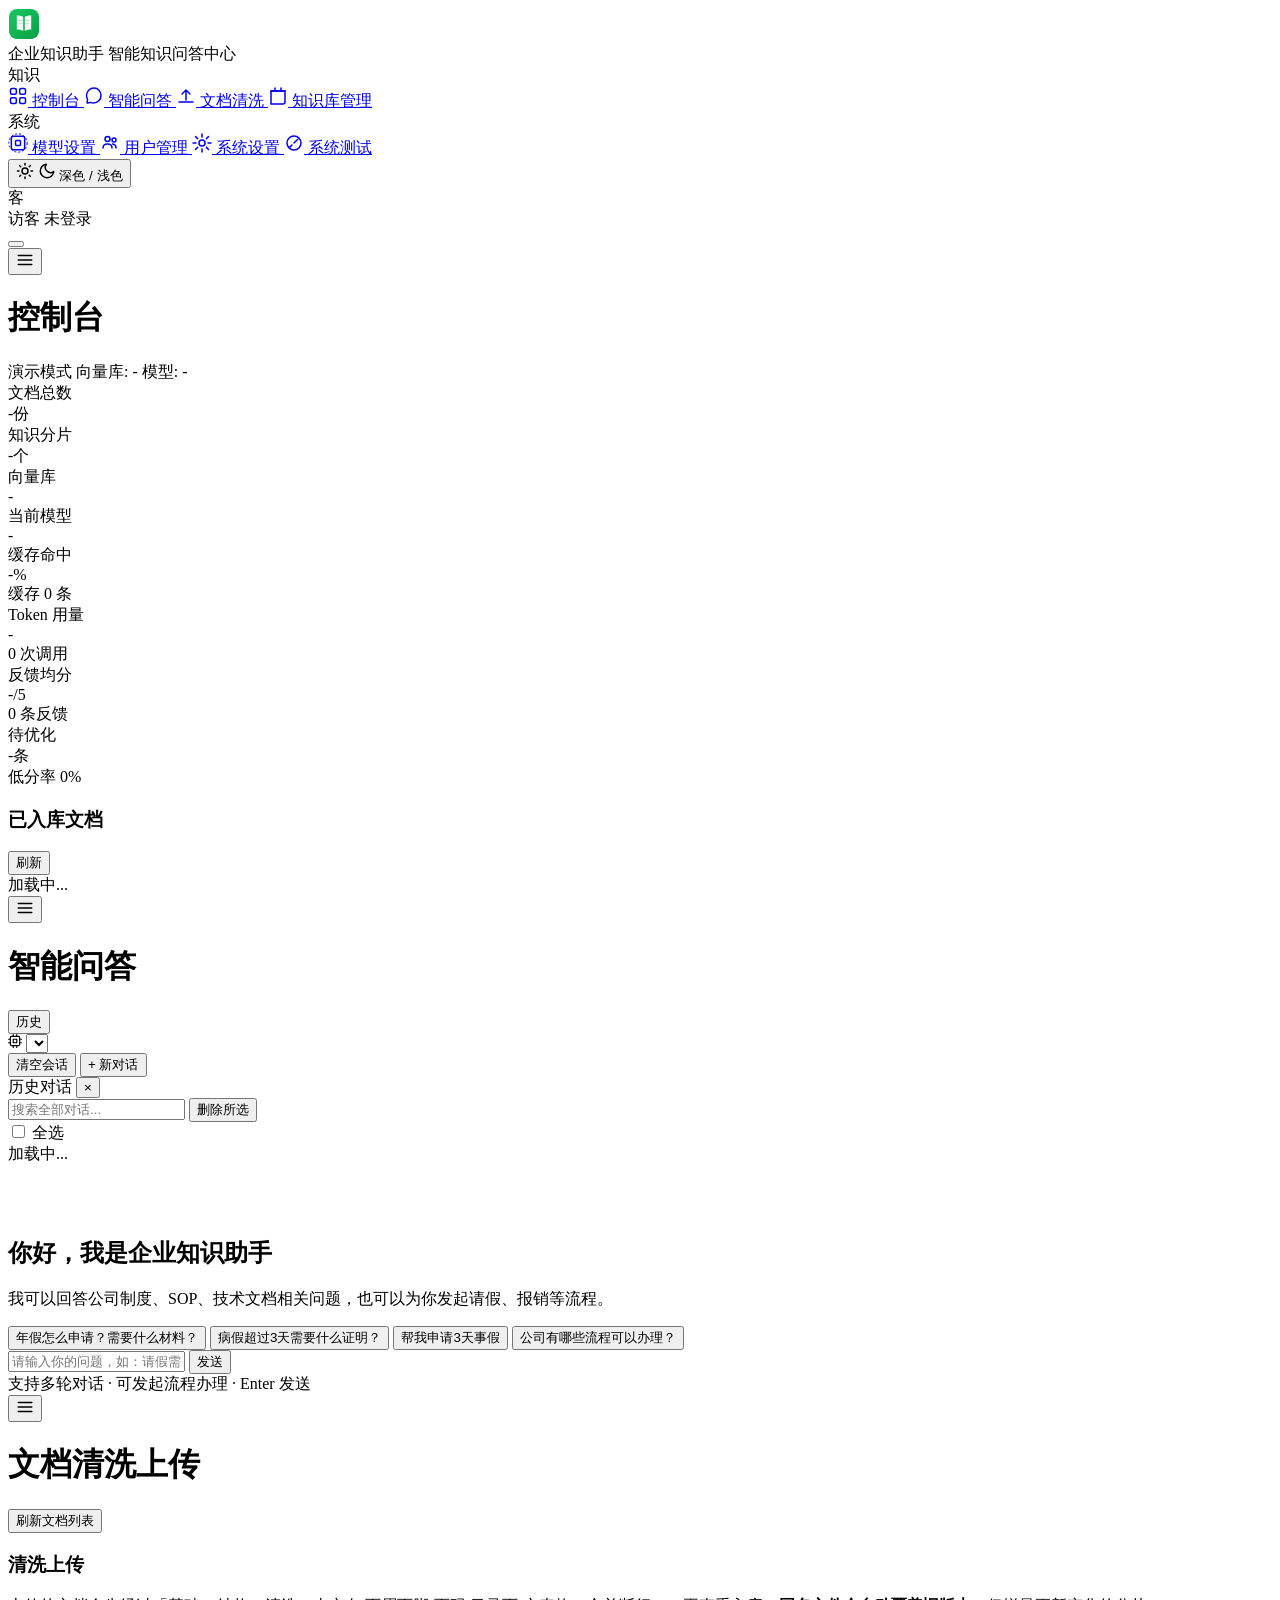
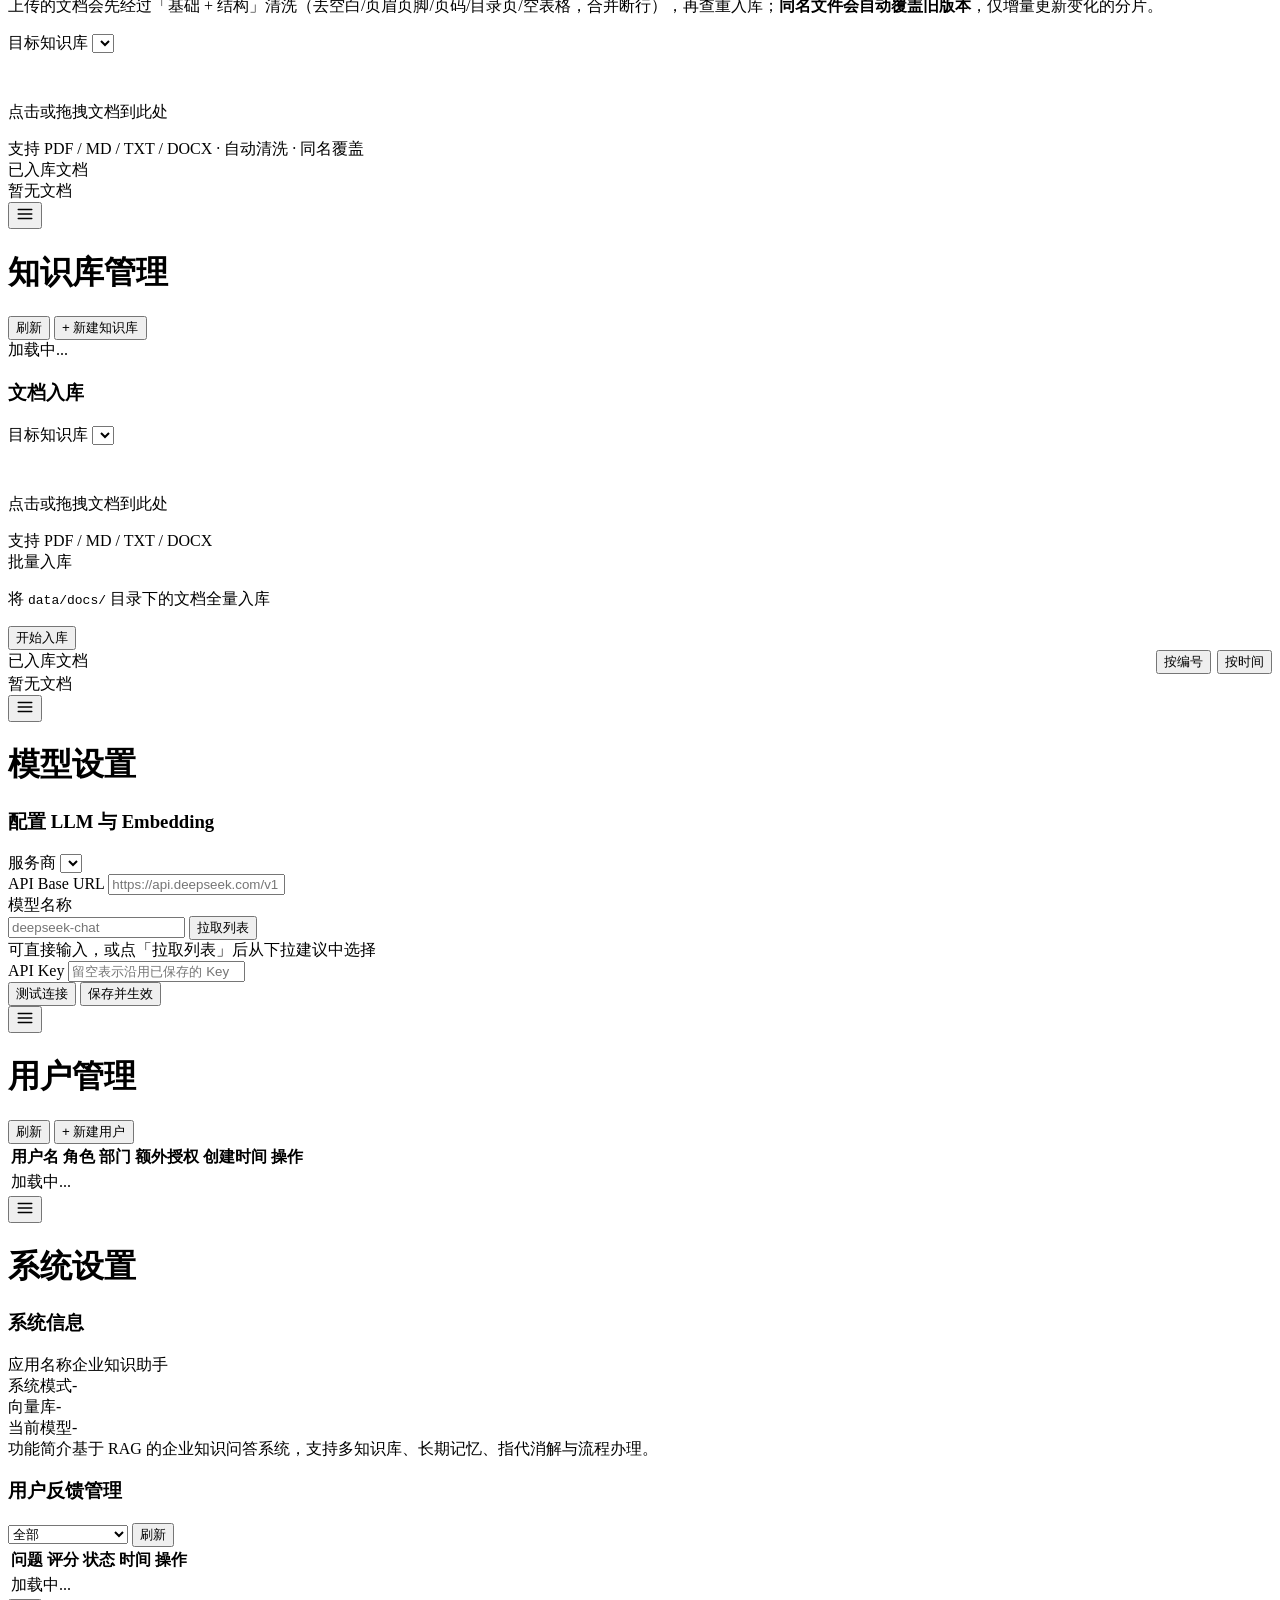
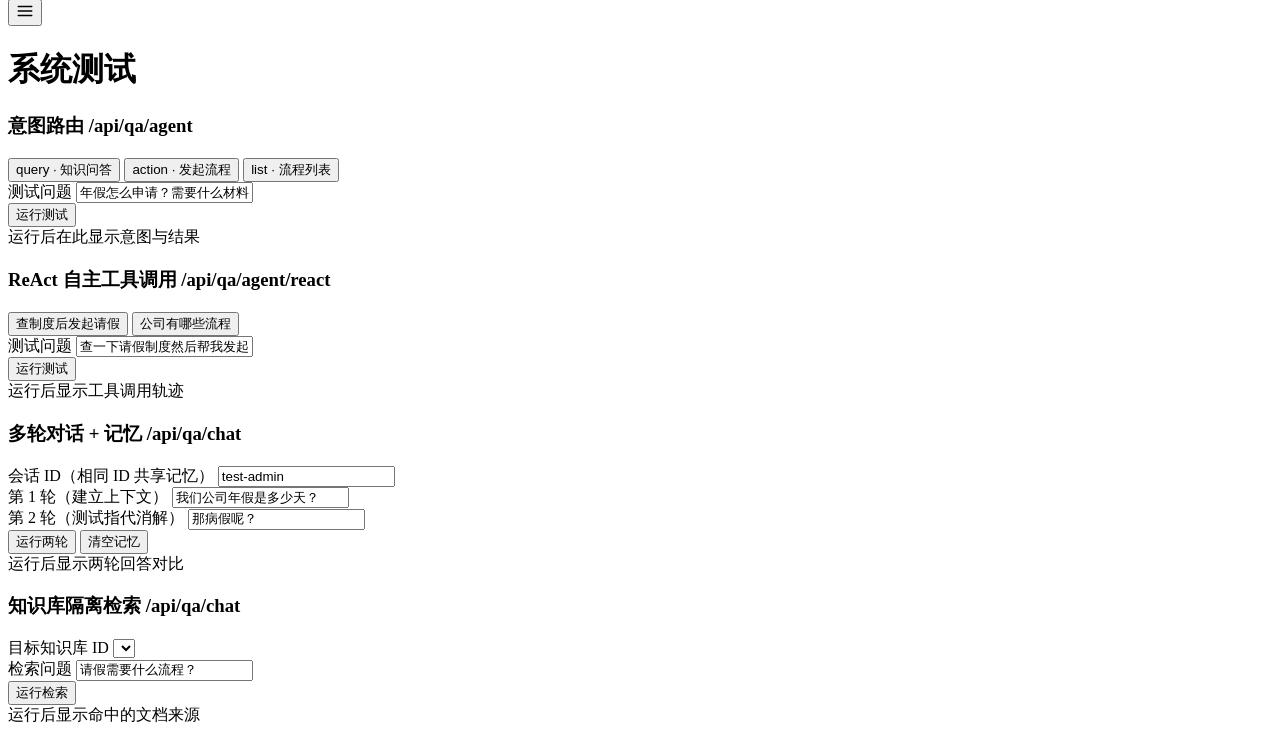
==== serve/static/index.html @ 42926cf6 "init: 企业知识助手 2.0——多知识库 RAG 平台（可插拔重排序/Agent 工具闭环/长期记忆/Eval 体系），含 README 与界面截图" ====
<!DOCTYPE html>
<html lang="zh-CN" data-page-node-id="l21BBTEFoyjEZaiQ5yvyEo">
<head data-page-node-id="oszGUqt1xETzmJwyuJLQYQ">
  <meta charset="UTF-8" data-page-node-id="m8TxLt2L0exuP9cEun658B">
  <meta name="viewport" content="width=device-width, initial-scale=1.0" data-page-node-id="O7aNlIXuCERaOgsGnJJBUA">
  <title>企业知识助手 - 智能知识问答与流程中心</title>
  <link rel="preconnect" href="https://fonts.googleapis.com" data-page-node-id="E5dOoGeG2mJUwjeH0Dyj3A">
  <link rel="preconnect" href="https://fonts.gstatic.com" crossorigin data-page-node-id="Y42ruyA3L5tWP2dbhHZxSd">
  <link href="https://fonts.googleapis.com/css2?family=Geist:wght@400;500;600;700&family=Geist+Mono:wght@400;500&display=swap" rel="stylesheet" data-page-node-id="0EeuAH3aZfxwZmC2Hq4Hvv">
  <link rel="stylesheet" href="/static/style.css?v=5.2" data-page-node-id="IRcZHhCZtLCaJSCEBa4pNX">
</head>
<body data-page-node-id="zvrdYz2NWEUXIAN7P7Cs7a">

  <!-- ==================== 侧边栏 ==================== -->
  <aside class="sidebar" id="sidebar" data-page-node-id="ND0yKv1phTYBS1yPJAncDK">
    <!-- Logo -->
    <div class="brand" data-page-node-id="SkokYbebeaqHn62CysBepN">
      <svg width="32" height="32" viewBox="0 0 32 32" fill="none" class="logo-mark" xmlns="http://www.w3.org/2000/svg" data-page-node-id="t5ENTioPQfFgvbSOi6FnBF">
        <defs data-page-node-id="dJZTFnb07vwgkSCz7dgeUl">
          <linearGradient id="logoGrad" x1="0" y1="0" x2="32" y2="32" gradientUnits="userSpaceOnUse" data-page-node-id="nOOtfP7KcGfO6hhyPKMqme">
            <stop stop-color="#18C964" data-page-node-id="Ngdq8VY0rYcDTJBhpFBRuE"/>
            <stop offset="1" stop-color="#0A9E45" data-page-node-id="ORRH03EOzdiMWW4vTFQazU"/>
          </linearGradient>
        </defs>
        <rect x="1" y="1" width="30" height="30" rx="8" fill="url(#logoGrad)" data-page-node-id="FU16N8a8DsQQZRVGDEA5BP"/>
        <!-- 打开的书 -->
        <path d="M16 9.2c-1.7-1.3-4.1-1.8-7.2-1.8v14.2c3.1 0 5.5.5 7.2 1.8 1.7-1.3 4.1-1.8 7.2-1.8V7.4c-3.1 0-5.5.5-7.2 1.8z" fill="#fff" fill-opacity="0.95" data-page-node-id="KKZmzFGL2yl8vqilLYKSpt"/>
        <path d="M16 9.2v14.2" stroke="#0A9E45" stroke-width="1.4" stroke-linecap="round" data-page-node-id="recAnxt9BOi3HqNhXx9BBf"/>
        <!-- 书页横线 -->
        <path d="M11.2 12.4h3.2M11.2 15.2h3.2" stroke="#B7E4C7" stroke-width="1.1" stroke-linecap="round" data-page-node-id="YKiTcvsbIZATegVp7IsnwC"/>
        <path d="M20.8 12.4h-3.2M20.8 15.2h-3.2" stroke="#B7E4C7" stroke-width="1.1" stroke-linecap="round" data-page-node-id="1FoXNzrMdP1cvOqsGLnsK4"/>
      </svg>
      <div class="brand-text" data-page-node-id="r85BqBVsDv9fENQ5EOo6f9">
        <span class="brand-name" data-page-node-id="DSLoCbAhhAhCAusSoBJ1OH">企业知识助手</span>
        <span class="brand-sub" data-page-node-id="sDvXTDBA8Z0ihvxQbvFfaO">智能知识问答中心</span>
      </div>
    </div>

    <!-- 导航：知识 -->
    <div class="nav-label" data-page-node-id="mRMlcZXbXCkGpn0lTQwzwM">知识</div>
    <nav class="nav-list" data-page-node-id="FMbjx7YCCyE0hzYDBkYBy5">
      <a class="nav-item active" href="#" data-view="dashboard" data-page-node-id="l2CtbSfNZytmwXHrEAHoYC">
        <svg width="20" height="20" viewBox="0 0 20 20" fill="none" data-page-node-id="Hs0t4DYuJZsgW5cghscydj">
          <rect x="2.5" y="2.5" width="5.83" height="5.83" rx="1.5" stroke="currentColor" stroke-width="1.5" data-page-node-id="qwKJDDjzrz9GoARC9aIepz"/>
          <rect x="11.67" y="2.5" width="5.83" height="5.83" rx="1.5" stroke="currentColor" stroke-width="1.5" data-page-node-id="enahTtiTplcoeD5qcTx6Lk"/>
          <rect x="2.5" y="11.67" width="5.83" height="5.83" rx="1.5" stroke="currentColor" stroke-width="1.5" data-page-node-id="MJpPQHOXWQ8cX3Rn1t9VCE"/>
          <rect x="11.67" y="11.67" width="5.83" height="5.83" rx="1.5" stroke="currentColor" stroke-width="1.5" data-page-node-id="G3rLuUOU3u4GiAQl8DIBhH"/>
        </svg>
        <span data-page-node-id="bwsJKeTRxqpAcseK7SeTMN">控制台</span>
      </a>
      <a class="nav-item" href="#" data-view="chat" data-page-node-id="HxjV1MA5eC14RjPmR56NZx">
        <svg width="20" height="20" viewBox="0 0 20 20" fill="none" data-page-node-id="QduUkE30Ak33M6JFdx7iK5">
          <path d="M17 9.5c0 4.14-3.36 7.5-7.5 7.5-1.05 0-2.05-.21-2.95-.6L3 17l.6-3.55C3.21 12.55 2.5 11.55 2.5 9.5 2.5 5.36 5.86 2 10 2s7 3.36 7 7.5z" stroke="currentColor" stroke-width="1.5" stroke-linejoin="round" data-page-node-id="dGvFLAOvvNDHtMoFebYoPg"/>
        </svg>
        <span data-page-node-id="ZTJswhHGf94QMdyEsEHPcn">智能问答</span>
      </a>
      <a class="nav-item" href="#" data-view="memory" data-min-role="user" data-page-node-id="uTl5OEM74gv0uYHCvUmqUi">
        <svg width="20" height="20" viewBox="0 0 20 20" fill="none" data-page-node-id="SWUjrk38vvxs3ekNPB2CFs">
          <path d="M10 14V4M6 8l4-4 4 4" stroke="currentColor" stroke-width="1.5" stroke-linecap="round" stroke-linejoin="round" data-page-node-id="YwuDSPI4F0etEPAaOVhHFJ"/>
          <path d="M3 16h14" stroke="currentColor" stroke-width="1.5" stroke-linecap="round" data-page-node-id="i5vvBMP7xkth3A6FxnqBGn"/>
        </svg>
        <span data-page-node-id="qrhfn6NOfAm593eXan06jo">文档清洗</span>
      </a>
      <a class="nav-item" href="#" data-view="kb" data-min-role="user" data-page-node-id="HF5jyZX7jaYoNYBvUij2tB">
        <svg width="20" height="20" viewBox="0 0 20 20" fill="none" data-page-node-id="y6bLxhF56BwrsuxiHUeeNi">
          <path d="M3 5h14v11a2 2 0 01-2 2H3V5z" stroke="currentColor" stroke-width="1.5" data-page-node-id="OCVHCmJjknWBQcScwLIIAA"/>
          <path d="M3 5h14M7 2v3M13 2v3" stroke="currentColor" stroke-width="1.5" stroke-linecap="round" data-page-node-id="zqvtyfnXSpIMAjJLyTWIcF"/>
        </svg>
        <span data-page-node-id="xaNFXrk5AxU0AFezHPI21U">知识库管理</span>
      </a>
    </nav>

    <!-- 导航：系统 -->
    <div class="nav-label" data-page-node-id="vCXa3lXy7ACZoc5Odwyp55">系统</div>
    <nav class="nav-list" data-page-node-id="yD8IjVsu9nCGviYGp9S1Px">
      <a class="nav-item" href="#" data-view="model" data-min-role="admin" data-page-node-id="LU9dS0QRENBLbWOUCX2hLC">
        <svg width="20" height="20" viewBox="0 0 20 20" fill="none" data-page-node-id="DMeMXUsS4B4vaa45G6JHxZ">
          <rect x="3.33" y="3.33" width="13.33" height="13.33" rx="2" stroke="currentColor" stroke-width="1.5" data-page-node-id="uXbTIAHM2IIj39AIceGeDy"/>
          <rect x="7.5" y="7.5" width="5" height="5" rx="1" stroke="currentColor" stroke-width="1.5" data-page-node-id="GzAjjh8HSivzBogKmwBWBG"/>
          <circle cx="10" cy="10" r="9.17" stroke="currentColor" stroke-width="1" stroke-dasharray="2 2" data-page-node-id="zw86xDikba4DdNFtNDqQO8"/>
        </svg>
        <span data-page-node-id="8vqbGFz01COyo2bTehLscQ">模型设置</span>
      </a>
      <a class="nav-item" href="#" data-view="users" data-min-role="admin" data-page-node-id="Is8CF062a2q87RfhopvOr5">
        <svg width="20" height="20" viewBox="0 0 20 20" fill="none" data-page-node-id="NKg19An308kCHX7AZGCGXp">
          <circle cx="7.5" cy="6" r="2.5" stroke="currentColor" stroke-width="1.5" data-page-node-id="JZyamDRQVx5Wguypy7H0ho"/>
          <path d="M3 15c0-2.5 2-4 4.5-4s4.5 1.5 4.5 4" stroke="currentColor" stroke-width="1.5" stroke-linecap="round" data-page-node-id="qIBbWWtBwIEpElY0WGdsYk"/>
          <circle cx="14" cy="7" r="2" stroke="currentColor" stroke-width="1.5" data-page-node-id="60GSHH67BS9Oceue7SWAw3"/>
          <path d="M12.5 11c2.2.2 3.5 1.7 3.5 4" stroke="currentColor" stroke-width="1.5" stroke-linecap="round" data-page-node-id="SHtCrAMXWlrXE73euHUJcY"/>
        </svg>
        <span data-page-node-id="gOG49wIHDLvDDa6eGt9Qbr">用户管理</span>
      </a>
      <a class="nav-item" href="#" data-view="about" data-page-node-id="swHKREavZquhRdEUtAA72r">
        <svg width="20" height="20" viewBox="0 0 20 20" fill="none" data-page-node-id="Z1JoG1B5dac6AtRqfLEhCJ">
          <circle cx="10" cy="10" r="3" stroke="currentColor" stroke-width="1.5" data-page-node-id="fYtYXQdpMVzE1BAyciFwtj"/>
          <path d="M10 1v3M10 16v3M1 10h3M16 10h3M3.5 3.5l2.1 2.1M14.4 14.4l2.1 2.1M3.5 16.5l2.1-2.1M14.4 5.6l2.1-2.1" stroke="currentColor" stroke-width="1.5" stroke-linecap="round" data-page-node-id="ffwtiFZdhOyi8rb6qCWyiu"/>
        </svg>
        <span data-page-node-id="q9HxK1H1ScY3dIRlCuK8z8">系统设置</span>
      </a>
      <a class="nav-item" href="#" data-view="test" data-min-role="admin" data-page-node-id="6HUNHw0EhbJexW5sExQHx6">
        <svg width="20" height="20" viewBox="0 0 20 20" fill="none" data-page-node-id="12YapBqEmuXpgbXC8BvoeB">
          <path d="M10 17a7 7 0 100-14 7 7 0 000 14z" stroke="currentColor" stroke-width="1.5" data-page-node-id="oJzP8kYdMUsQYcZ3ltJax4"/>
          <path d="M10 10l3-3M8 12l-2 2" stroke="currentColor" stroke-width="1.5" stroke-linecap="round" data-page-node-id="jl4cs59CBwzN2R6DhdmXQV"/>
          <path d="M13.5 6.5l.7-.7M6.5 13.5l-.7.7" stroke="currentColor" stroke-width="1.2" stroke-linecap="round" data-page-node-id="WPxqK46jMe9AzvKv7UFg3E"/>
        </svg>
        <span data-page-node-id="BZp9o5UDaxyFXbwAPmld4M">系统测试</span>
      </a>
    </nav>

    <!-- 快捷功能区（贴底） -->
    <div class="sidebar-quick">
      <button class="theme-toggle-btn" title="切换深色/浅色模式">
        <svg class="icon-sun" width="18" height="18" viewBox="0 0 24 24" fill="none"><circle cx="12" cy="12" r="4" stroke="currentColor" stroke-width="2"/><path d="M12 2v2M12 20v2M4.93 4.93l1.41 1.41M17.66 17.66l1.41 1.41M2 12h2M20 12h2M4.93 19.07l1.41-1.41M17.66 6.34l1.41-1.41" stroke="currentColor" stroke-width="2" stroke-linecap="round"/></svg>
        <svg class="icon-moon" width="18" height="18" viewBox="0 0 24 24" fill="none"><path d="M21 12.79A9 9 0 1111.21 3 7 7 0 0021 12.79z" stroke="currentColor" stroke-width="2" stroke-linecap="round" stroke-linejoin="round"/></svg>
        <span class="quick-label">深色 / 浅色</span>
      </button>
    </div>

    <!-- 用户信息 -->
    <div class="user-card" data-page-node-id="nWKaKCxdB1h0edaEMLDaaH">
      <div class="user-avatar" id="userAvatar" data-page-node-id="1UfXmADhWIWF7xMePintUQ">客</div>
      <div class="user-info" data-page-node-id="arj2FgW2Dz4NGrkrdQabYm">
        <span class="user-name" id="userName" data-page-node-id="eMf39XCplYBF4sAqOa8OQg">访客</span>
        <span class="user-role" id="userRole" data-page-node-id="118YAHNXwkvcc2eglHclpz">未登录</span>
      </div>
      <button class="user-action" id="userActionBtn" title="登录 / 退出" data-page-node-id="pvGRuESmtYjAB3GCr7waxD"></button>
    </div>
  </aside>

  <!-- ==================== 主区域 ==================== -->
  <main class="main" data-page-node-id="8ssrYscDsN3XhiL6zcNMli">

    <!-- ===== 视图：控制台 ===== -->
    <div class="view active" id="view-dashboard" data-page-node-id="nblKStcfgwNRUFGzEB2SD0">
      <header class="topbar" data-page-node-id="nYbIdA39DIEJSpn6XOWaX1">
        <div class="topbar-left" data-page-node-id="UeVYBaVbsfPUPKlpGcS2Iu">
          <button class="collapse-btn" id="sidebarToggle" title="折叠/展开" data-page-node-id="At5CupErPCXwNOcNy7NDT3">
            <svg viewBox="0 0 24 24" width="18" height="18" fill="none" stroke="currentColor" stroke-width="2" stroke-linecap="round" data-page-node-id="xsDJf21lhpIzYueZFaaUIY"><line x1="3" y1="6" x2="21" y2="6" data-page-node-id="3KuQ0JBhlWG18YNSgjAjRh"/><line x1="3" y1="12" x2="21" y2="12" data-page-node-id="H01TrNfGmYFFzZbrjzpUSO"/><line x1="3" y1="18" x2="21" y2="18" data-page-node-id="DuWHJ6w9B4nla4v6iNvYNT"/></svg>
          </button>
          <h1 class="page-title" data-page-node-id="4CVvNg2FrBJ1hw3niimlUl">控制台</h1>
        </div>
        <div class="topbar-right" data-page-node-id="zhcMPJOPejs1YcIdGrKdZb">
          <span class="badge" id="sysMode" data-page-node-id="6m7lAqRUn9aXDPMvlqrYS4">演示模式</span>
          <span class="badge badge-muted" id="vectorStore" data-page-node-id="5sMI0cTaYMEKHLeCLzRDri">向量库: -</span>
          <span class="badge badge-muted" id="modelInfo" data-page-node-id="vny9XZg7G54TAbOh4qiSUD">模型: -</span>
        </div>
      </header>

      <div class="content" data-page-node-id="GOeyUALeoWLaI1T0vXrKEy">
        <div class="stat-grid" data-page-node-id="3ZBeF7JD3JbrdQ9lq7OmFk">
          <div class="stat-card" data-page-node-id="dOFJ2q1WWA2uvhhKsS6123">
            <span class="stat-label" data-page-node-id="dLgK5UyFDRS15d7FBSEopZ">文档总数</span>
            <div class="stat-row" data-page-node-id="DgmlhZberVcq8X5Ka9eDrn"><span class="stat-value" id="statDocs" data-page-node-id="shQEzAuzWAHTQ6wimG9krp">-</span><span class="stat-unit" data-page-node-id="eo18GjyuaKnwVyZ05ta9AH">份</span></div>
          </div>
          <div class="stat-card" data-page-node-id="EifvvtHvE28Q2lk6pnft7c">
            <span class="stat-label" data-page-node-id="dWTEDyILkuQk1J9m6dRMNd">知识分片</span>
            <div class="stat-row" data-page-node-id="OWeGjFPUuRitwtJND8WbNB"><span class="stat-value" id="statChunks" data-page-node-id="lJpygNfUw4QKpnFTpCK6Uw">-</span><span class="stat-unit" data-page-node-id="qoDImXEqZxM2o7thzPSs4w">个</span></div>
          </div>
          <div class="stat-card" data-page-node-id="6BnAcbI9KbplSmKeVcwILg">
            <span class="stat-label" data-page-node-id="VEnUY1aJZB5Kf59k3L0wZz">向量库</span>
            <div class="stat-row" data-page-node-id="DY0D3GjLNGYOgqNe0hzOJy"><span class="stat-value stat-sm" id="statVS" data-page-node-id="mWy7vePnAbjbXtMrvayGTw">-</span></div>
          </div>
          <div class="stat-card" data-page-node-id="bLBMqPUxZXzULXJSyA97XD">
            <span class="stat-label" data-page-node-id="0jbp5fzAnyMQOMnPV7LEHO">当前模型</span>
            <div class="stat-row" data-page-node-id="Qfx74SWpTAwYXv8pLeDr2R"><span class="stat-value stat-sm" id="statModel" data-page-node-id="suysfFp5QhQBKimaKABkE1">-</span></div>
          </div>
        </div>

        <!-- v1.5 系统运行统计 -->
        <div class="stat-grid stat-grid-v15" data-page-node-id="2jnvggtXlbOTDCWeEVMr4r">
          <div class="stat-card stat-card-v15" data-page-node-id="8WqfTz9s4zEgeElodoQYGL">
            <span class="stat-label" data-page-node-id="JfKkjzAyT1ZG0dm7xvDZ2Z">缓存命中</span>
            <div class="stat-row" data-page-node-id="ByzyBu5TSOWGfiG7lGaND9"><span class="stat-value" id="statCacheHit" data-page-node-id="wIkXnkYgc19eDlsNzwshQ8">-</span><span class="stat-unit" data-page-node-id="caSHlOD3TzARotag2EfW9f">%</span></div>
            <span class="stat-sub" id="statCacheSize" data-page-node-id="i5OSpFAMXW6UIeC4DsgP6E">缓存 0 条</span>
          </div>
          <div class="stat-card stat-card-v15" data-page-node-id="4PmFaXRHRN0LttC8wMJTDV">
            <span class="stat-label" data-page-node-id="EfIACQcDmXJV8FPSzyjo2x">Token 用量</span>
            <div class="stat-row" data-page-node-id="UuWq585kVoQftokoAFbeON"><span class="stat-value" id="statTokens" data-page-node-id="JtYzXBvGrMHywtcJdp3xyG">-</span></div>
            <span class="stat-sub" id="statTokenCalls" data-page-node-id="6C01nksOV0sTjDxeKWzyGP">0 次调用</span>
          </div>
          <div class="stat-card stat-card-v15" data-page-node-id="af5OFAqpwsrXkqOPhn4ooY">
            <span class="stat-label" data-page-node-id="3o9iCQ7V5o8sdPCZBFuFvR">反馈均分</span>
            <div class="stat-row" data-page-node-id="8RT3Fa7zhQLc6U7he6D2xK"><span class="stat-value" id="statFbScore" data-page-node-id="pMFZi5x2SazReGoiF0kXwT">-</span><span class="stat-unit" data-page-node-id="UPd0lJDd8t7kHxwKHkJBEn">/5</span></div>
            <span class="stat-sub" id="statFbCount" data-page-node-id="WVUZwt4MifMbrpg43XIByZ">0 条反馈</span>
          </div>
          <div class="stat-card stat-card-v15" data-page-node-id="H3dnZ1qFmcGQWmYHCjyLvK">
            <span class="stat-label" data-page-node-id="bXBYD7kEYqdEYjwIxFERu9">待优化</span>
            <div class="stat-row" data-page-node-id="wCUHJNlPI8cJIwCqDTXBhC"><span class="stat-value" id="statFbPending" data-page-node-id="qUdAjBpjhXBvLdiXgkulyg">-</span><span class="stat-unit" data-page-node-id="CCbxEjuC6XrwWqVq8oKOlr">条</span></div>
            <span class="stat-sub" id="statFbRate" data-page-node-id="WWKC6C8cpzaLSqeXm5Lzhx">低分率 0%</span>
          </div>
        </div>

        <div class="panel" data-page-node-id="BgNrEsFef5wulhIkoZ9fIt">
          <div class="panel-head" data-page-node-id="3W4fnAIVKXP49hQ2vuBRlB">
            <h3 data-page-node-id="hTEu9auxmxN9J9SjapCxJ2">已入库文档</h3>
            <button class="btn-ghost" id="dashRefreshBtn" data-page-node-id="A94ZzbLGgI8Zg5saaTXyA2">刷新</button>
          </div>
          <div class="panel-body" data-page-node-id="JAShXSS2MgDyofeTHW3Ykj">
            <div id="dashDocList" class="doc-list" data-page-node-id="G9awA9w20edJ9jjs18PADc"><div class="empty-tip" data-page-node-id="9DIrXJBxXGhjPM3dhXDLH4">加载中...</div></div>
          </div>
        </div>
      </div>
    </div>

    <!-- ===== 视图：智能问答 ===== -->
    <div class="view" id="view-chat" data-page-node-id="Tmk6crgLiMcZ4FNaPNuy5g">
      <header class="topbar" data-page-node-id="RhlyovpvBYXd3nEGJynxdU">
        <div class="topbar-left" data-page-node-id="K2ILTTayZf7CKLrEmR95ZA">
          <button class="collapse-btn" id="sidebarToggle2" title="折叠/展开" data-page-node-id="1ahDWle5yimrvgEo4SAvJM">
            <svg viewBox="0 0 24 24" width="18" height="18" fill="none" stroke="currentColor" stroke-width="2" stroke-linecap="round" data-page-node-id="o7vLa6u1E7xy7lW1QFQozr"><line x1="3" y1="6" x2="21" y2="6" data-page-node-id="Tk4N44mkEsuJJjOSk2VPv6"/><line x1="3" y1="12" x2="21" y2="12" data-page-node-id="vZHX21RZRDs2tIkx32UqKV"/><line x1="3" y1="18" x2="21" y2="18" data-page-node-id="sTexMra37wXImMS2axjOQB"/></svg>
          </button>
          <h1 class="page-title" data-page-node-id="zbRyrslV4l3hD1TyU5XoPt">智能问答</h1>
          <button class="btn-ghost" id="historyPanelBtn" title="历史对话（可勾选批量删除）" data-page-node-id="0naSnw6BdgWFoHmhub5gNh">历史</button>
        </div>
        <div class="topbar-right" data-page-node-id="8ECDTmVUBTBA6lT8UILoZl">
          <div class="model-switcher" id="modelSwitcher" data-page-node-id="XNEADp9CQndPI5LOBleUVB">
            <svg width="14" height="14" viewBox="0 0 24 24" fill="none" stroke="currentColor" stroke-width="2" stroke-linecap="round" stroke-linejoin="round" data-page-node-id="VxyQB2zVvEPe8m16hrKI62"><rect x="4" y="4" width="16" height="16" rx="2" data-page-node-id="tuUPpFk5EAALu3MFjphT9A"/><path d="M9 9h6v6H9z" data-page-node-id="kMSFunTDEZXB9UojKVBSDa"/><path d="M9 1v3M15 1v3M9 20v3M15 20v3M1 9h3M1 15h3M20 9h3M20 15h3" data-page-node-id="E4ehLmGmoiCdPXcTxGP2nc"/></svg>
            <select id="quickModelSelect" title="切换问答使用的模型" data-page-node-id="VKodO5U7OvCV3nr46eJwyy"></select>
          </div>
          <span class="topbar-divider" aria-hidden="true" data-page-node-id="xcYkRRt6GeSYZUBwSrutNi"></span>
          <button class="btn-ghost" id="clearBtn" title="清空当前会话" data-page-node-id="GF0JvWE8JqyIWdIshicAeN">清空会话</button>
          <span class="topbar-divider" aria-hidden="true" data-page-node-id="3anSqbnO9TxmTnCzDTuBRY"></span>
          <button class="btn-primary btn-sm" id="newChatBtn" title="开始新对话" data-page-node-id="B0u5DNFhPHARdhA0wG7u0u">+ 新对话</button>
        </div>
      </header>

      <div class="content chat-content" data-page-node-id="5GfLrvPXKiHC38N45FFiqx">
        <!-- 历史对话抽屉（勾选可批量删除，点击会话载入当前聊天继续提问） -->
        <div class="chat-history-panel" id="chatHistoryPanel" data-page-node-id="g3DpWtwskFV9FvmmHiObT8">
          <div class="chp-head" data-page-node-id="8lzaSfq55EVINtDRsCgpUw">
            <span class="chp-title" data-page-node-id="RrEn3AvMbYFvZcOSIMAIgN">历史对话</span>
            <button class="btn-ghost btn-sm" id="chpCloseBtn" title="收起" data-page-node-id="TXqbN4OS57l2NX03Yiaswi">×</button>
          </div>
          <div class="chp-toolbar" data-page-node-id="aW0Bdi4esqgQkxrFBOD98Q">
            <input type="text" id="chpSearchInput" placeholder="搜索全部对话..." data-page-node-id="0fPJgKrBlVQHqBZGu7VaGH">
            <button class="btn-ghost btn-sm" id="chpDeleteBtn" title="删除勾选的会话" data-page-node-id="7tINEkRqQtVkfDGD8OrO4T">删除所选</button>
          </div>
          <div class="chp-batch" data-page-node-id="O7RLV1ZXwnS4MxYUcbkqLj">
            <label class="chp-select-all" data-page-node-id="5N8cEKjbGnpbs8MViRn9C1"><input type="checkbox" id="chpSelectAll" data-page-node-id="krXCJg6rqzR7ckG1SEPUPU"> 全选</label>
            <span class="chp-count" id="chpCount" data-page-node-id="AcWYRaEemFITWR60wVlHTs"></span>
          </div>
          <div class="chp-list" id="chpSessionList" data-page-node-id="V3dl2MkxSFuTQ7r1OiL4r9">
            <div class="empty-tip" data-page-node-id="wkXgun6sEdnD1mY3oWvSuj">加载中...</div>
          </div>
        </div>
        <div class="chat" data-page-node-id="T1z1E5UgaNVDTwfjKnHiGo">
          <div class="chat-body" id="chatBody" data-page-node-id="ksgHNa3eB9Tpn5hPFSj8SG">
            <div class="welcome" data-page-node-id="EZFXtGCQ7AfwrGnWTgMm7f">
              <div class="welcome-icon" data-page-node-id="fHs4duVsDLuFFZCPbIQA8e">
                <svg width="48" height="48" viewBox="0 0 48 48" fill="none" data-page-node-id="CzGkZFD3vV9dXWS9FqS1TE">
                  <circle cx="24" cy="24" r="22" stroke="var(--accent)" stroke-width="1.5" opacity="0.4" data-page-node-id="M8TpqVWAALEjTv9E9gQLi3"/>
                  <path d="M29 20c0 4.14-3.36 7.5-7.5 7.5-1.05 0-2.05-.21-2.95-.6L15 27.5l.6-3.55C15.21 23.05 14.5 22.05 14.5 21c0-4.14 3.36-7.5 7.5-7.5S29 15.86 29 20z" stroke="var(--accent)" stroke-width="2" stroke-linejoin="round" data-page-node-id="kAPXBFFMGk6h7FAnE4DAc1"/>
                </svg>
              </div>
              <h2 data-page-node-id="Jb0lcvhXkwoPawfaXF85OA">你好，我是企业知识助手</h2>
              <p data-page-node-id="7Tv5hRkp83NNObET8JN4vx">我可以回答公司制度、SOP、技术文档相关问题，也可以为你发起请假、报销等流程。</p>
              <div class="suggestions" data-page-node-id="n7OZCbEw0Zbs2qERFB39ae">
                <button class="chip chip-query" data-q="年假怎么申请？需要什么材料？" data-page-node-id="lh8pStIPDQ2JEhAybLlM8C">年假怎么申请？需要什么材料？</button>
                <button class="chip chip-query" data-q="病假超过3天需要什么证明？" data-page-node-id="YMWxGqhXyhZhBaLyIKr5jw">病假超过3天需要什么证明？</button>
                <button class="chip chip-action" data-q="帮我申请3天事假" data-page-node-id="3MkHWSi1A1E2L5Et1g1hPX">帮我申请3天事假</button>
                <button class="chip chip-list" data-q="公司有哪些流程可以办理？" data-page-node-id="yY2Jej2qHlQSWBkDfZ03tH">公司有哪些流程可以办理？</button>
              </div>
            </div>
          </div>
          <div class="chat-input-bar" data-page-node-id="LwlGDkxSlFHjNTgBEZNETL">
            <div class="chat-input-wrap" data-page-node-id="j9ZRCCro4Xeqvzex7RacpO">
              <input type="text" id="chatInput" placeholder="请输入你的问题，如：请假需要什么流程？" autocomplete="off" data-page-node-id="c8Jh1D6qIKj0wHiLwBPp6V">
              <button class="btn-primary send-btn" id="sendBtn" data-page-node-id="oSIyI39UNNqGu6KtsiBodr">发送</button>
            </div>
            <div class="chat-hint" data-page-node-id="f1AF1YJF1kBOYgP2p35uFY">支持多轮对话 · 可发起流程办理 · Enter 发送</div>
          </div>
        </div>
      </div>
    </div>

    <!-- ===== 视图：对话历史 ===== -->
    <div class="view" id="view-memory" data-page-node-id="nPNgH4POMOhYrso3XczGZJ">
      <header class="topbar" data-page-node-id="NXGGbLwOMxi69Dm8eW73bF">
        <div class="topbar-left" data-page-node-id="S7R30D5gF0ut3dxckjLK9x">
          <button class="collapse-btn" id="sidebarToggleM" title="折叠/展开" data-page-node-id="y5tDHV1lGTYs0QY8WD8Pqd">
            <svg viewBox="0 0 24 24" width="18" height="18" fill="none" stroke="currentColor" stroke-width="2" stroke-linecap="round" data-page-node-id="BDNFNGNvhrnpy8F71nbRFj"><line x1="3" y1="6" x2="21" y2="6" data-page-node-id="2xHOi21AEHr3MNqZv2qg6a"/><line x1="3" y1="12" x2="21" y2="12" data-page-node-id="BtUhlwWZWDD0WGlhtQ9MZ8"/><line x1="3" y1="18" x2="21" y2="18" data-page-node-id="kjrX17Fu9mXCjpYmWcNS8W"/></svg>
          </button>
          <h1 class="page-title" data-page-node-id="LcwGA0hSTHaoRGFmPlPVHE">文档清洗上传</h1>
        </div>
        <div class="topbar-right" data-page-node-id="leJDZTKYtegLPivAeBEJr5">
          <button class="btn-ghost" id="memoryRefreshBtn" data-page-node-id="K44tjAasPbg059ITHH8ehc">刷新文档列表</button>
        </div>
      </header>
      <div class="content" data-page-node-id="OK3ChXHej10Mg2gjl5lxNn">
        <div class="panel" data-page-node-id="PVmAptMoStpqUteThU0oNv">
          <div class="panel-head" data-page-node-id="ajvU0GxuxhFEYHcGFMO2cO"><h3 data-page-node-id="eyB2zDKVCOvTlrXmoi8p4N">清洗上传</h3></div>
          <div class="panel-body" data-page-node-id="6g4LVfL6D6ddNBGZ6dje5I">
            <p class="desc" data-page-node-id="mlsNwJbvhq1Ahh8j0qE6LK">上传的文档会先经过「基础 + 结构」清洗（去空白/页眉页脚/页码/目录页/空表格，合并断行），再查重入库；<b data-page-node-id="invoTF2ONhQzSOTtZhys2y">同名文件会自动覆盖旧版本</b>，仅增量更新变化的分片。</p>
            <div class="form-group" data-page-node-id="5pwvqrQJCutSwhyAxBxgSM">
              <label data-page-node-id="lxMvIFlChaxf07E7bl6e39">目标知识库</label>
              <select id="cleanKbSelect" class="kb-select" data-page-node-id="gt59G49lvil0EWtShrPc1k"></select>
            </div>
            <div class="upload-zone" id="cleanUploadZone" data-page-node-id="IvsD20Is0HJf0rDKRqB7aJ">
              <input type="file" id="cleanFileInput" multiple accept=".pdf,.md,.markdown,.txt,.docx" hidden data-page-node-id="uujFlYWUoCI0EhIZI00GbF">
              <div class="upload-inner" data-page-node-id="NHflwjeUWFj0ysyxo62hMw">
                <div class="upload-icon" data-page-node-id="n7xzwqkYRkDdFtq3uNFIVS">
                  <svg width="28" height="28" viewBox="0 0 28 28" fill="none" data-page-node-id="YGspHMhkBgV5uCdOJgYp71">
                    <path d="M14 20V6M8 12l6-6 6 6" stroke="var(--accent)" stroke-width="2" stroke-linecap="round" stroke-linejoin="round" data-page-node-id="eAipgygoIauege11QEWeQl"/>
                    <path d="M4 20v2a2 2 0 002 2h16a2 2 0 002-2v-2" stroke="var(--text-3)" stroke-width="2" stroke-linecap="round" data-page-node-id="btR2mQOB6brlLpYVNrhKOW"/>
                  </svg>
                </div>
                <p data-page-node-id="yIvTBz80aEf1ktj7O7Xn4b">点击或拖拽文档到此处</p>
                <span class="upload-hint" data-page-node-id="LRaJQPH8TDfHwdp4Ehz4XI">支持 PDF / MD / TXT / DOCX · 自动清洗 · 同名覆盖</span>
              </div>
            </div>
            <div id="cleanUploadResult" class="result-msg" data-page-node-id="AbDSBayuEnId2CXibI9tmG"></div>

            <div class="section-title" data-page-node-id="2Zqp6NH1ZvSQwjS2WjhmwL">已入库文档</div>
            <div id="cleanDocList" class="doc-list" data-page-node-id="AcPoLzqIEDR3LrGq9KRlBp"><div class="empty-tip" data-page-node-id="ESGLEUKiIopt0WENhCNLPw">暂无文档</div></div>
          </div>
        </div>
      </div>
    </div>

    <!-- ===== 视图：知识库管理 ===== -->
    <div class="view" id="view-kb" data-page-node-id="4BxfZSW90oAPbIoBvQFskA">
      <header class="topbar" data-page-node-id="kCueEf6jxtXI1vjYKcV2t3">
        <div class="topbar-left" data-page-node-id="PyYWCy0AXVMtDdtAwRznc3">
          <button class="collapse-btn" id="sidebarToggle3" title="折叠/展开" data-page-node-id="r69hcUnNygq6Ve3BSo8JCl">
            <svg viewBox="0 0 24 24" width="18" height="18" fill="none" stroke="currentColor" stroke-width="2" stroke-linecap="round" data-page-node-id="RZZQH9x0GrZBcrgPwl4uiM"><line x1="3" y1="6" x2="21" y2="6" data-page-node-id="r25U3mlLrwr2jHqgE3FArC"/><line x1="3" y1="12" x2="21" y2="12" data-page-node-id="PGTQP5TcLAkXbslfcj3oe9"/><line x1="3" y1="18" x2="21" y2="18" data-page-node-id="r4ahbE8skKDkhz5GpxlGzQ"/></svg>
          </button>
          <h1 class="page-title" data-page-node-id="W2dyWEICY1wuKE21i4zOAL">知识库管理</h1>
        </div>
        <div class="topbar-right" data-page-node-id="032X6k0i0RrSHS38nR9qe6">
          <button class="btn-ghost" id="refreshKbBtn" data-page-node-id="2Rdfxl26f9Bww4jtV1M0Lu">刷新</button>
          <button class="btn-primary btn-sm" id="createKbBtn" data-page-node-id="elwAmFof1cGy3vGbCfgWXu">+ 新建知识库</button>
        </div>
      </header>

      <div class="content" data-page-node-id="SIRdkD950ErtykuaSPw3aO">
        <div class="kb-grid" id="kbGrid" data-page-node-id="UxekgeHZ0r08VgAnpptKfR"><div class="empty-tip" data-page-node-id="VVEm3zw3jWIGOZIFmqz2wc">加载中...</div></div>

        <div class="panel" style="margin-top:16px;" data-page-node-id="fBTB0PPGdrA5CqGpijoV4J">
          <div class="panel-head" data-page-node-id="IsVwFUq0oELFkmdjBSTeaA"><h3 data-page-node-id="jaLELoFE3v52rh2bztB9ks">文档入库</h3></div>
          <div class="panel-body" data-page-node-id="uEYiiuTaLTHnU1UG0DF0Kz">
            <div class="form-group" data-page-node-id="4bZWYfZ9SxzyzEjnICPV6T">
              <label data-page-node-id="n0RTvWKAAUEay3l04yFQ5Q">目标知识库</label>
              <select id="docKbSelect" class="kb-select" data-page-node-id="HNtdAxIz5eXPOBzEcAOQf9"></select>
            </div>
            <div class="upload-zone" id="uploadZone" data-page-node-id="IQQuQQTOPz4HDpGNfIHq29">
              <input type="file" id="fileInput" multiple accept=".pdf,.md,.markdown,.txt,.docx" hidden data-page-node-id="d7SXWxVZH3r8Ryi4cXHggp">
              <div class="upload-inner" id="uploadInner" data-page-node-id="M45Hd1Xh8oUhVujq8nFa6c">
                <div class="upload-icon" data-page-node-id="0trGtbDEQ8yUhBy34GWtSo">
                  <svg width="28" height="28" viewBox="0 0 28 28" fill="none" data-page-node-id="DvL212iYtK6r5AdOyyMvlC">
                    <path d="M14 20V6M8 12l6-6 6 6" stroke="var(--accent)" stroke-width="2" stroke-linecap="round" stroke-linejoin="round" data-page-node-id="qgfHlV0z19WdvA4NNgTm1S"/>
                    <path d="M4 20v2a2 2 0 002 2h16a2 2 0 002-2v-2" stroke="var(--text-3)" stroke-width="2" stroke-linecap="round" data-page-node-id="VF8vLYqAHOmQLMwRD9uEnY"/>
                  </svg>
                </div>
                <p data-page-node-id="AcFbZaRvzwixVGy1ZmdEqJ">点击或拖拽文档到此处</p>
                <span class="upload-hint" data-page-node-id="BAVjohWsc3mwZsCEuOBphM">支持 PDF / MD / TXT / DOCX</span>
              </div>
            </div>
            <div id="uploadResult" class="result-msg" data-page-node-id="aBPXQ5ErKjYmfZ0iWLnNbj"></div>

            <div class="section-title" data-page-node-id="hp1kZUmrpYa3Qkrr0WbpiT">批量入库</div>
            <p class="desc" data-page-node-id="NVDFpzBhPE3TDHV8PL5nNB">将 <code data-page-node-id="D1t1xYgAsMjIY8un7RG4UF">data/docs/</code> 目录下的文档全量入库</p>
            <button class="btn-primary" id="ingestBtn" data-page-node-id="S5n03Smdt7mGeu6HNtM7YB">开始入库</button>
            <div id="ingestResult" class="result-msg" data-page-node-id="BKkEhX4xm0UUXFB1MK3Ax3"></div>

            <div class="section-title" style="display:flex;align-items:center;justify-content:space-between;" data-page-node-id="85oPEmjCYrxWw62FsHN8GH">
              <span data-page-node-id="QNHK3JPd8cJqJH9m4XtPIf">已入库文档</span>
              <span style="display:flex;gap:6px;" data-page-node-id="QabY3NTRFZR4V8gGBYep0V">
                <button class="btn-ghost btn-sm" id="docSortName" title="按文件编号顺序排列" data-page-node-id="8E1sbk1gj3INWZAarRcxtz">按编号</button>
                <button class="btn-ghost btn-sm" id="docSortTime" title="按最近更新时间排列" data-page-node-id="4x02mOodGBRGZlhpCSUVGh">按时间</button>
              </span>
            </div>
            <div id="docList" class="doc-list" data-page-node-id="G797INO1wELaJMx8Ds1GA7"><div class="empty-tip" data-page-node-id="PyuXDGKXWCA5FmWTSFTuwS">暂无文档</div></div>
          </div>
        </div>
      </div>
    </div>

    <!-- ===== 视图：模型设置 ===== -->
    <div class="view" id="view-model" data-page-node-id="CLnUx4YHogs5pL7tOeJil8">
      <header class="topbar" data-page-node-id="HN2DfHLSft1Uk0kKGORT29">
        <div class="topbar-left" data-page-node-id="4W41zm5XSCmzDNxAB550U9">
          <button class="collapse-btn" id="sidebarToggle4" title="折叠/展开" data-page-node-id="GOPmO2Oj86bFs7wNJ9kFKo">
            <svg viewBox="0 0 24 24" width="18" height="18" fill="none" stroke="currentColor" stroke-width="2" stroke-linecap="round" data-page-node-id="U8Rr2EEnpTyH8EwrpwSzDF"><line x1="3" y1="6" x2="21" y2="6" data-page-node-id="5zXZDQYL5ZlMXifEfH9Nsq"/><line x1="3" y1="12" x2="21" y2="12" data-page-node-id="rqB1sqgzb5IC0N88VCksno"/><line x1="3" y1="18" x2="21" y2="18" data-page-node-id="Ydqsxc6Dw1wiZ8mxyDIIcG"/></svg>
          </button>
          <h1 class="page-title" data-page-node-id="syWxvxdwnHwvUUErsK30ST">模型设置</h1>
        </div>
        <div class="topbar-right" data-page-node-id="E8WO2X46WXoD4vi1G8l1nP">
        </div>
      </header>

      <div class="content" data-page-node-id="67IPFrnu7g9iI9IEN9UTRQ">
        <div class="panel" data-page-node-id="HJneAwDCpcGUBEhd9atMc6">
          <div class="panel-head" data-page-node-id="G9asnAFPYOZ1btrLNyenuL"><h3 data-page-node-id="8hPsZy9tZOLFd8Y1XtO8t4">配置 LLM 与 Embedding</h3></div>
          <div class="panel-body" data-page-node-id="CtQBoOxOCUZ8FiDjIdyg3P">
            <div class="field-hint" id="cfgActiveHint" style="margin-bottom:10px;" data-page-node-id="0Sfj3xRAB8chnhG1XU09XH"></div>
            <div class="form-group" data-page-node-id="Hx9X6gm0qfy3TshG9c95nc">
              <label data-page-node-id="eI8vKCCsX3Z4Ny0EQgXd6m">服务商</label>
              <select id="cfgProvider" data-page-node-id="KlW4PwLjZg2Bmwx0Arlv2a"></select>
            </div>
            <div class="form-group" data-page-node-id="qmdINC1eCKlqkeBEsMXblA">
              <label data-page-node-id="O16T4oKJc7xs4SGladwGfQ">API Base URL</label>
              <input type="text" id="cfgBaseUrl" placeholder="https://api.deepseek.com/v1" data-page-node-id="BejtYyj7NPwGE5PvpU36mt">
            </div>
            <div class="form-group" data-page-node-id="0kBEh53GG8EnSlMTyDVBh8">
              <label data-page-node-id="BGX6WGWUgsZtZXPHigCTSZ">模型名称</label>
              <div class="model-row" data-page-node-id="TopXX10HWenVzhJ3Kgy89w">
                <input type="text" id="cfgModel" list="cfgModelList" placeholder="deepseek-chat" data-page-node-id="5YDXhWycGBF2h19yeO8BJY">
                <button class="btn-ghost" id="fetchModelsBtn" title="从服务商 API 拉取该 Key 可用的全部模型" data-page-node-id="3QWb3gdcuLzLuuu48cngUm">拉取列表</button>
              </div>
              <datalist id="cfgModelList" data-page-node-id="KqRBVou131OSYGsFFjvbvS"></datalist>
              <div class="field-hint" id="cfgModelHint" data-page-node-id="Rgh3q8ivoLf80IfwEvyC9I">可直接输入，或点「拉取列表」后从下拉建议中选择</div>
            </div>
            <div class="form-group" data-page-node-id="FnIaCDhPddh56Xp5TLGyHt">
              <label data-page-node-id="d1scXHEAY7y5oUHYG1XljM">API Key</label>
              <input type="password" id="cfgApiKey" autocomplete="new-password" placeholder="留空表示沿用已保存的 Key" data-page-node-id="Ysrs3lHLtOXK3G8UkGATnL">
              <div class="field-hint" id="cfgKeyHint" data-page-node-id="5JtjizqbnHwocJutuPJIxU"></div>
            </div>
            <div class="form-actions" data-page-node-id="ybnfMd6ASAjJbfSc2hkumB">
              <button class="btn-ghost" id="testModelBtn" data-page-node-id="4pG4tMRTX16VopTG89Ph8F">测试连接</button>
              <button class="btn-primary" id="saveModelBtn" data-page-node-id="P6b8zp25XelOVFNhL8jAYk">保存并生效</button>
            </div>
            <div id="modelResult" class="result-msg" data-page-node-id="AW3Z5anVD67AYN2ZXx4Oaf"></div>
            <div class="field-hint" id="cfgPermHint" style="display:none;" data-page-node-id="Upv3Zppm5GT1BoduFgbc27">仅管理员可修改模型配置</div>
          </div>
        </div>
      </div>
    </div>

    <!-- ===== 视图：用户管理 ===== -->
    <div class="view" id="view-users" data-page-node-id="hYAUHG1HwoSgJ3xLlQtjv1">
      <header class="topbar" data-page-node-id="lEdBQP8IWXLW2DjR2KeeHb">
        <div class="topbar-left" data-page-node-id="jLS7WQo7kE70LLQKy2tfVr">
          <button class="collapse-btn" id="sidebarToggle5" title="折叠/展开" data-page-node-id="RHW2TRRGe9A945nsFA7i2N">
            <svg viewBox="0 0 24 24" width="18" height="18" fill="none" stroke="currentColor" stroke-width="2" stroke-linecap="round" data-page-node-id="FcBhmnLmNN88lhD07F4mYZ"><line x1="3" y1="6" x2="21" y2="6" data-page-node-id="epZMTtHKjS06bfYd7jxZD3"/><line x1="3" y1="12" x2="21" y2="12" data-page-node-id="fUmF27prSpQlXibR3gvENn"/><line x1="3" y1="18" x2="21" y2="18" data-page-node-id="QoUPFat3vTqqtLvLRa0iE0"/></svg>
          </button>
          <h1 class="page-title" data-page-node-id="idpCm8wuWZ8wE4ExFUTaTZ">用户管理</h1>
        </div>
        <div class="topbar-right" data-page-node-id="nyp47Yydlfhy8hXhhHYWp2">
          <button class="btn-ghost" id="refreshUsersBtn" data-page-node-id="aBr8nNuwF4dVUgRcbZiUAD">刷新</button>
          <button class="btn-primary btn-sm" id="createUserBtn" data-page-node-id="HMlk7pEcj3rKFkikGXGFQd">+ 新建用户</button>
        </div>
      </header>

      <div class="content" data-page-node-id="6mcywiGeMgOaJ57yGdQcVw">
        <div class="panel" data-page-node-id="VzLDHqTdsBs7mv3mqhJinh">
          <div class="panel-body" style="padding:0;" data-page-node-id="6WF4lGVAxDfx7nxEBk88wl">
            <table class="data-table" id="userTable" data-page-node-id="vXAj3pmUIiQdCPHCsvOs5t">
              <thead data-page-node-id="Op2Z90uIGArEXhOqi5I1Te"><tr data-page-node-id="aKL5ywYjdeCFh9NtbOZoAH"><th data-page-node-id="kMyGGWLDrdBcIlSYxR8H3g">用户名</th><th data-page-node-id="5kI4PfcP4BIA8eXDVSNBmO">角色</th><th data-page-node-id="mok94gSopzWq2bakrbmU91">部门</th><th data-page-node-id="Jdpb5O2YlrPNRJo2c0GG17">额外授权</th><th data-page-node-id="CaGa56eAtuX95Ew95Mig9w">创建时间</th><th data-page-node-id="jEEudcVn0TPCFh72ULIhOb">操作</th></tr></thead>
              <tbody data-page-node-id="nARBfLCNYAw8NuLDkIUir5"><tr data-page-node-id="UTUkxZ8XwLM9kQa5S9P9nJ"><td colspan="6" class="empty-tip" data-page-node-id="gCnD5d0HG3an8ByaTPxRPo">加载中...</td></tr></tbody>
            </table>
          </div>
        </div>
      </div>
    </div>

    <!-- ===== 视图：系统设置 ===== -->
    <div class="view" id="view-about" data-page-node-id="PSZBFZVRi4dNa37OxnDG6X">
      <header class="topbar" data-page-node-id="fQiO1m8dwusuk3h4mXlwy4">
        <div class="topbar-left" data-page-node-id="6q8FLTbl6MPUiZxBbBHqfk">
          <button class="collapse-btn" id="sidebarToggle6" title="折叠/展开" data-page-node-id="2rijIzB1eyPct7xbwEtf37">
            <svg viewBox="0 0 24 24" width="18" height="18" fill="none" stroke="currentColor" stroke-width="2" stroke-linecap="round" data-page-node-id="O8YwM9DIAZWXtFg7axUpX2"><line x1="3" y1="6" x2="21" y2="6" data-page-node-id="26DjJdTY7Zeblg1N6HLLZU"/><line x1="3" y1="12" x2="21" y2="12" data-page-node-id="GoQwxnJdsh2HoZaOOauXWo"/><line x1="3" y1="18" x2="21" y2="18" data-page-node-id="hO4FP3zc5F0yTDjcDwRj1v"/></svg>
          </button>
          <h1 class="page-title" data-page-node-id="EyZE5icj8FE4927jmmYDCc">系统设置</h1>
        </div>
        <div class="topbar-right" data-page-node-id="Ex4CGvqAlwsphGSkRBBzB9">
        </div>
      </header>

      <div class="content" data-page-node-id="qA8ghRlRoTJk9hap0DYabB">
        <div class="panel" data-page-node-id="D3UOE4NG2je6ELZKQNmL6e">
          <div class="panel-head" data-page-node-id="hzNEGPrEtMZTYDNQi1ICrN"><h3 data-page-node-id="qIwlSkjDoFvNsMQicfqiGb">系统信息</h3></div>
          <div class="panel-body" data-page-node-id="lbKDVDNC2JqCS258f87WSe">
            <div class="info-row" data-page-node-id="7pqbxXw4EGT6DLMgotqJNO"><span class="info-label" data-page-node-id="g1QEBvacmgIzCGBHo3qNPu">应用名称</span><span class="info-value" data-page-node-id="eXx39kn8Qs8193BDGcjE8s">企业知识助手</span></div>
            <div class="info-row" data-page-node-id="VuaMi8IjvibIkiKYR7Feoe"><span class="info-label" data-page-node-id="H3jIPxauryU6riKDGiQXpU">系统模式</span><span class="info-value" id="aboutMode" data-page-node-id="1xD7FGfAwxNlc4aPWlqRix">-</span></div>
            <div class="info-row" data-page-node-id="tAVmwykyKYYii9AuX0vdvX"><span class="info-label" data-page-node-id="lCPmz3Y6HFO11PvIP0Q78g">向量库</span><span class="info-value" id="aboutVS" data-page-node-id="j8XcKv0gdEqebCmjQBRPFp">-</span></div>
            <div class="info-row" data-page-node-id="neD8DBqFg2vOBLME5WQnHJ"><span class="info-label" data-page-node-id="TXUJAycg7sqODVZanYaBSo">当前模型</span><span class="info-value" id="aboutModel" data-page-node-id="CjMVbHPasZQlzGRmTFyfOe">-</span></div>
            <div class="info-row" data-page-node-id="zVtJ8iZ5mZJ9Gdmi79YIKj"><span class="info-label" data-page-node-id="bfHrM2xA8LUdtVsL9cI2vL">功能简介</span><span class="info-value" data-page-node-id="svv8U3cBNtGe959HBj4Jjr">基于 RAG 的企业知识问答系统，支持多知识库、长期记忆、指代消解与流程办理。</span></div>
          </div>
        </div>

        <!-- v1.5 用户反馈管理 -->
        <div class="panel" style="margin-top:16px;" data-page-node-id="Dzr2Bv99r20Pfcye1nyjJU">
          <div class="panel-head" data-page-node-id="CHQtIGY5GyTCIkeylNPhtK">
            <h3 data-page-node-id="k1wUd6HcIZ64ywGebYDkqt">用户反馈管理</h3>
            <div class="panel-actions" data-page-node-id="AFtFiwxluPxXLsirvV2pP1">
              <select id="fbFilter" class="kb-select" style="min-width:120px;" data-page-node-id="7k3CiBkxZODwLrERsb8Te3">
                <option value="" data-page-node-id="vVI1UmFRNvc7Gm1qZun3Cy">全部</option>
                <option value="pending" data-page-node-id="1Xh6B4QMNMh0nmA5PQKnGT">待优化</option>
                <option value="resolved" data-page-node-id="aP3Z4LkUPrY9EWXaUhgAk8">已处理</option>
              </select>
              <button class="btn-ghost" id="fbRefreshBtn" data-page-node-id="m3BLqB8LZI1FPcjxDnAwZQ">刷新</button>
            </div>
          </div>
          <div class="panel-body" style="padding:0;" data-page-node-id="PZydqAk2VKvn0W1uzF8hCn">
            <table class="data-table" id="fbTable" data-page-node-id="dIAGkiD9NB7mbN87KYm2Q2">
              <thead data-page-node-id="b1iFIgnKb128YhHbsVhX9s"><tr data-page-node-id="aGeTFJwzZEckaIfnRDUFa9"><th data-page-node-id="mPl2HPsrjfbH9jjEdnGpZU">问题</th><th data-page-node-id="ssu2poF6VH9WKnJ8yXouFF">评分</th><th data-page-node-id="RZce0BFEMIYy0dvz3U0wY5">状态</th><th data-page-node-id="CZMe5YaP1kofwNNHVnjtfE">时间</th><th data-page-node-id="27UbFali4q3YAZ5yjrykVE">操作</th></tr></thead>
              <tbody data-page-node-id="BD2SUigl8MKvI0olfEu1Ck"><tr data-page-node-id="uS2EcJvMZzqUG1CALJevtd"><td colspan="5" class="empty-tip" data-page-node-id="UdGJpKK5RDP2tpz4SJkpKb">加载中...</td></tr></tbody>
            </table>
          </div>
        </div>
      </div>
    </div>

    <!-- ===== 视图：系统测试（仅管理员） ===== -->
    <div class="view" id="view-test" data-page-node-id="h5hHpekBeVNWPAK2fc0G9I">
      <header class="topbar" data-page-node-id="UP2pch28qhANasMBEo5aXn">
        <div class="topbar-left" data-page-node-id="FpWPdbdpAgCeAB3kndlb30">
          <button class="collapse-btn" id="sidebarToggle7" title="折叠/展开" data-page-node-id="FuVWjeHpiAEnxXEtDtmqqc">
            <svg viewBox="0 0 24 24" width="18" height="18" fill="none" stroke="currentColor" stroke-width="2" stroke-linecap="round" data-page-node-id="MgIYcxX0zBHAB4Ubct3x3d"><line x1="3" y1="6" x2="21" y2="6" data-page-node-id="WGJVQ9abd9nPBGMhv77G36"/><line x1="3" y1="12" x2="21" y2="12" data-page-node-id="BqywVAE6WeRxtFNyllvt3D"/><line x1="3" y1="18" x2="21" y2="18" data-page-node-id="dq7BYi4CgyLyIcAkHGHMQR"/></svg>
          </button>
          <h1 class="page-title" data-page-node-id="l9GyUKUuUK8vOaGMMsZhHR">系统测试</h1>
        </div>
        <div class="topbar-right" data-page-node-id="ApAB0ebZEDmZfKt0jGzsgQ">
        </div>
      </header>

      <div class="content" data-page-node-id="nPZzNDXhxJNdmVBtMDRrY2">
        <div class="test-grid" data-page-node-id="MJdMxEyyWnwG2CfAaoRiJL">
          <!-- 卡片1：意图路由 -->
          <div class="panel test-card" data-page-node-id="MjIZOEacDeFpFEilm0HzjV">
            <div class="panel-head" data-page-node-id="XPc9fnlYB41pohrWJ4TatV">
              <h3 data-page-node-id="SHiUYIgY4DnnD4JkzYIlbx">意图路由 <span class="badge badge-muted" data-page-node-id="a01KrZ78Gk3yRsdFdMnPZH">/api/qa/agent</span></h3>
            </div>
            <div class="panel-body" data-page-node-id="iosh9w8Lvjeb0P8k0M7DRA">
              <div class="test-presets" data-page-node-id="p4NchNUDL55IDdrNPIgrPN">
                <button class="btn-ghost btn-sm test-q" data-t="query" data-page-node-id="Srbq7la8I5XvTjP7g9Ct3J">query · 知识问答</button>
                <button class="btn-ghost btn-sm test-q" data-t="action" data-page-node-id="dFriKyIEj5K25HaHXoBVWy">action · 发起流程</button>
                <button class="btn-ghost btn-sm test-q" data-t="list" data-page-node-id="ofQnxGKOIQ7AERF4IdnnVG">list · 流程列表</button>
              </div>
              <div class="form-group" data-page-node-id="RutWevjis2uflxy2msp2E0">
                <label data-page-node-id="MHVEFsbvFYkAWKH82D6mY8">测试问题</label>
                <input type="text" id="testIntentInput" value="年假怎么申请？需要什么材料？" data-page-node-id="oNj1RGaxfCTOaAXGAfXVum">
              </div>
              <div class="form-actions" data-page-node-id="vXeS1Hy4NrexYq6GmBEIDV">
                <button class="btn-primary" id="testIntentRun" data-page-node-id="SGfoE7r2hDZoutEOs40klk">运行测试</button>
              </div>
              <div class="test-result" id="testIntentResult" data-page-node-id="P7SnVAICDoaTGFeyzGBqSq"><span class="empty-tip" data-page-node-id="9GRd5G4Z54ExPfok7KHNmV">运行后在此显示意图与结果</span></div>
            </div>
          </div>

          <!-- 卡片2：ReAct 自主工具调用 -->
          <div class="panel test-card" data-page-node-id="qIsAiJUv2idb9orOofOPbl">
            <div class="panel-head" data-page-node-id="nLqYvDhvA7SciLgiHtD7dy">
              <h3 data-page-node-id="U8S7yws9bHUoQoHSgxO8tz">ReAct 自主工具调用 <span class="badge badge-muted" data-page-node-id="E5groPHg2SGSJIPDc9N2n4">/api/qa/agent/react</span></h3>
            </div>
            <div class="panel-body" data-page-node-id="V0A4NRDamonR6V3eoqKijA">
              <div class="test-presets" data-page-node-id="HY4jXCq0ZRSG00CurLXT3C">
                <button class="btn-ghost btn-sm test-react-q" data-page-node-id="GfbiZHlQgKIW3UMSfhdeHH">查制度后发起请假</button>
                <button class="btn-ghost btn-sm test-react-q" data-page-node-id="UFARGflErOEylHKG6jEj5l">公司有哪些流程</button>
              </div>
              <div class="form-group" data-page-node-id="JLQa4sxT75k9Xlds61migR">
                <label data-page-node-id="sEDv1HGqdFdedcoDt3sr8A">测试问题</label>
                <input type="text" id="testReactInput" value="查一下请假制度然后帮我发起请假" data-page-node-id="B72Pr54HCbnS5ayh71W3pW">
              </div>
              <div class="form-actions" data-page-node-id="lChAq9zrM39pKkrBXd3XAw">
                <button class="btn-primary" id="testReactRun" data-page-node-id="SwqUamBKbu9Q5qZWSK4KyR">运行测试</button>
              </div>
              <div class="test-result" id="testReactResult" data-page-node-id="ZM7KHbOv05mnqVuoufuYaB"><span class="empty-tip" data-page-node-id="bujGEDR81VsA1f59kYmuSp">运行后显示工具调用轨迹</span></div>
            </div>
          </div>

          <!-- 卡片3：多轮对话 + 记忆 -->
          <div class="panel test-card" data-page-node-id="gw28BXUsBkIf9vSDtT31Z6">
            <div class="panel-head" data-page-node-id="pL9lD24zd24kDbkoVdZDuz">
              <h3 data-page-node-id="Ndh0lHi5ReYXz43nu6z00f">多轮对话 + 记忆 <span class="badge badge-muted" data-page-node-id="92nqEEbY03alwBVSbxVnkr">/api/qa/chat</span></h3>
            </div>
            <div class="panel-body" data-page-node-id="G3HaNvfcnFYHNjOsOByJjI">
              <div class="form-group" data-page-node-id="4r3kUtq31iVSzhnjmQyOOt">
                <label data-page-node-id="MBwIdAal39TOBvAJEQeLZS">会话 ID（相同 ID 共享记忆）</label>
                <input type="text" id="testChatSid" value="test-admin" data-page-node-id="lmvc96oD5EuMdGHMLuMf0T">
              </div>
              <div class="form-group" data-page-node-id="2y61xsPhKApV1haGC33OGh">
                <label data-page-node-id="5vmchIJXXZKufwDcpoABVl">第 1 轮（建立上下文）</label>
                <input type="text" id="testChatInput1" value="我们公司年假是多少天？" data-page-node-id="4GaxXtRbagcJHbmRh5Eqok">
              </div>
              <div class="form-group" data-page-node-id="bpAueB83XSrlTynkhBBQ6p">
                <label data-page-node-id="p81t1IjogMmfOGN1V4oz1l">第 2 轮（测试指代消解）</label>
                <input type="text" id="testChatInput2" value="那病假呢？" data-page-node-id="mlE5CUCzLqZeZ7iVncEtLE">
              </div>
              <div class="form-actions" data-page-node-id="ZLlX0N4yLV0chdXA4Ngh4Y">
                <button class="btn-primary" id="testChatRun" data-page-node-id="aiXF5lkfZDNh0FAzLpIuGA">运行两轮</button>
                <button class="btn-ghost" id="testChatClear" data-page-node-id="rpkcS6Tzc4eMRIL1MT4FMS">清空记忆</button>
              </div>
              <div class="test-result" id="testChatResult" data-page-node-id="uzlJSdiPs7eeEkqNm6b25U"><span class="empty-tip" data-page-node-id="ZOeUK0D2MXripZmXbMXx42">运行后显示两轮回答对比</span></div>
            </div>
          </div>

          <!-- 卡片4：知识库隔离检索 -->
          <div class="panel test-card" data-page-node-id="uZYW4mVFRai9YSL2GtctxG">
            <div class="panel-head" data-page-node-id="omaiZbMhSQtcKzVP2Gbr7B">
              <h3 data-page-node-id="pMGBGDuctWKvHY6uCFHmMX">知识库隔离检索 <span class="badge badge-muted" data-page-node-id="EenSDSdZ27N99k3Lif5CGw">/api/qa/chat</span></h3>
            </div>
            <div class="panel-body" data-page-node-id="v3tY4SS8Ab23nB0ZDiczh7">
              <div class="form-group" data-page-node-id="xrHqCubVnr9PseLugpLlb9">
                <label data-page-node-id="dwpBPsvpKFJIwFhA8InN4V">目标知识库 ID</label>
                <select id="testKbSelect" class="kb-select" data-page-node-id="cPbmLeh8N5mWhbjiTaCHK3"></select>
              </div>
              <div class="form-group" data-page-node-id="vHNV2CNa7QUZV4GZ5AnMie">
                <label data-page-node-id="rlAMAllD5RcaKd0fjdJc50">检索问题</label>
                <input type="text" id="testKbInput" value="请假需要什么流程？" data-page-node-id="ZTeoNfelJW0XyIG5hVWN0N">
              </div>
              <div class="form-actions" data-page-node-id="8UCgIktsD6NHesBTlJOkvn">
                <button class="btn-primary" id="testKbRun" data-page-node-id="pVMWHzupkJyKr5rfvvPEIS">运行检索</button>
              </div>
              <div class="test-result" id="testKbResult" data-page-node-id="SjfZhUk7Jt9BFTm0PdC6L3"><span class="empty-tip" data-page-node-id="bIQ8HR6PcgRKNOwBHnALFI">运行后显示命中的文档来源</span></div>
            </div>
          </div>
        </div>
      </div>
    </div>

  </main>

  <!-- ==================== 通用模态框 ==================== -->
  <div class="modal-overlay" id="modalOverlay" style="display:none;" data-page-node-id="hbfivOtftvXbD3Z2iwFb7q">
    <div class="modal" data-page-node-id="vwQOjNvIV22wbF0QbJRA0R">
      <div class="modal-header" data-page-node-id="d9oWTKs4k9761k8LhYC2Qm">
        <h2 id="modalTitle" data-page-node-id="wXwwvqsZYxVAbDmdkhZitM">标题</h2>
        <button class="modal-close" id="modalClose" data-page-node-id="bJysdDraau48AUDp57HLQc">×</button>
      </div>
      <div class="modal-body" id="modalBody" data-page-node-id="QvoPHv8oWHFhgQfAomZKQE"></div>
      <div class="modal-footer" data-page-node-id="53AISjZ8co5UPJ18tBIhls">
        <button class="btn-ghost" id="modalCancel" data-page-node-id="BkGdjV940wEd22TBfBsfP3">取消</button>
        <button class="btn-primary" id="modalOk" data-page-node-id="wRlnvoHZx7cHanV3ILml2P">确定</button>
      </div>
    </div>
  </div>

  <script src="/static/app.js?v=5.1"></script>
</body>
</html>
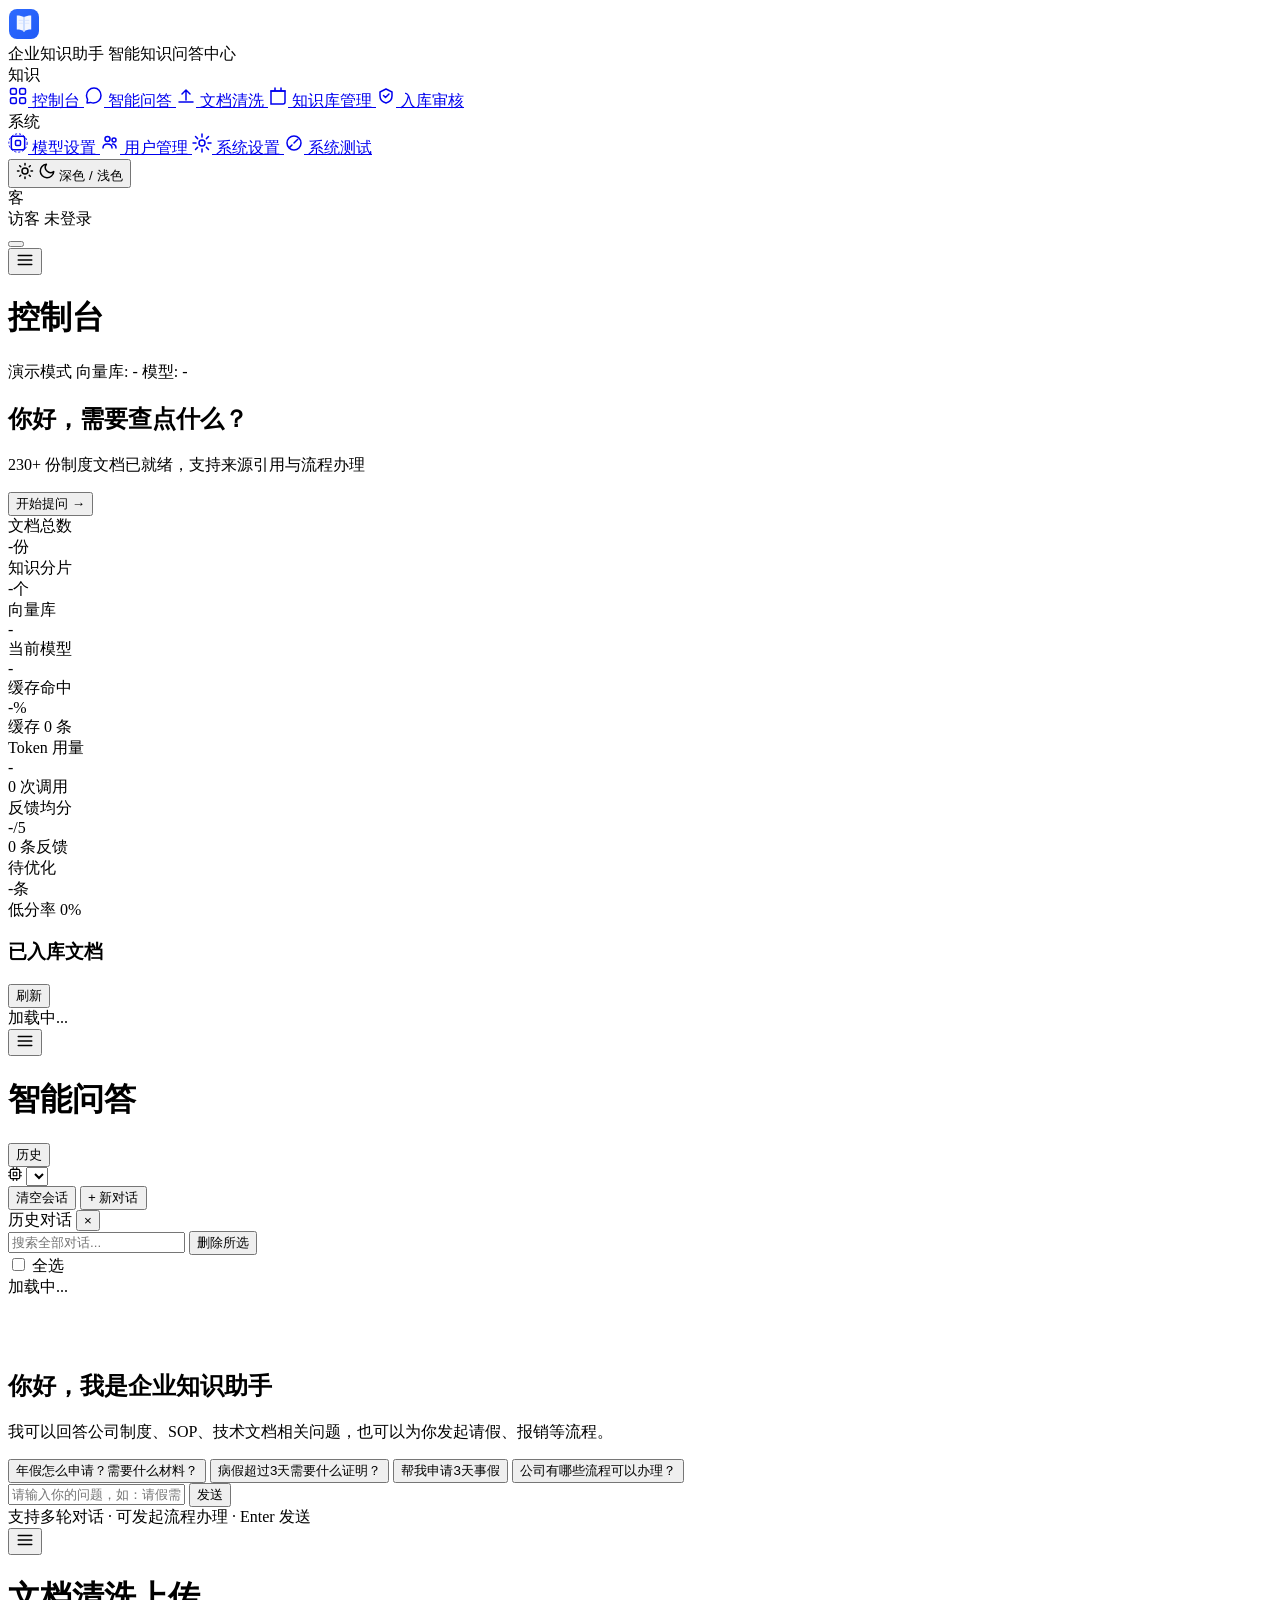
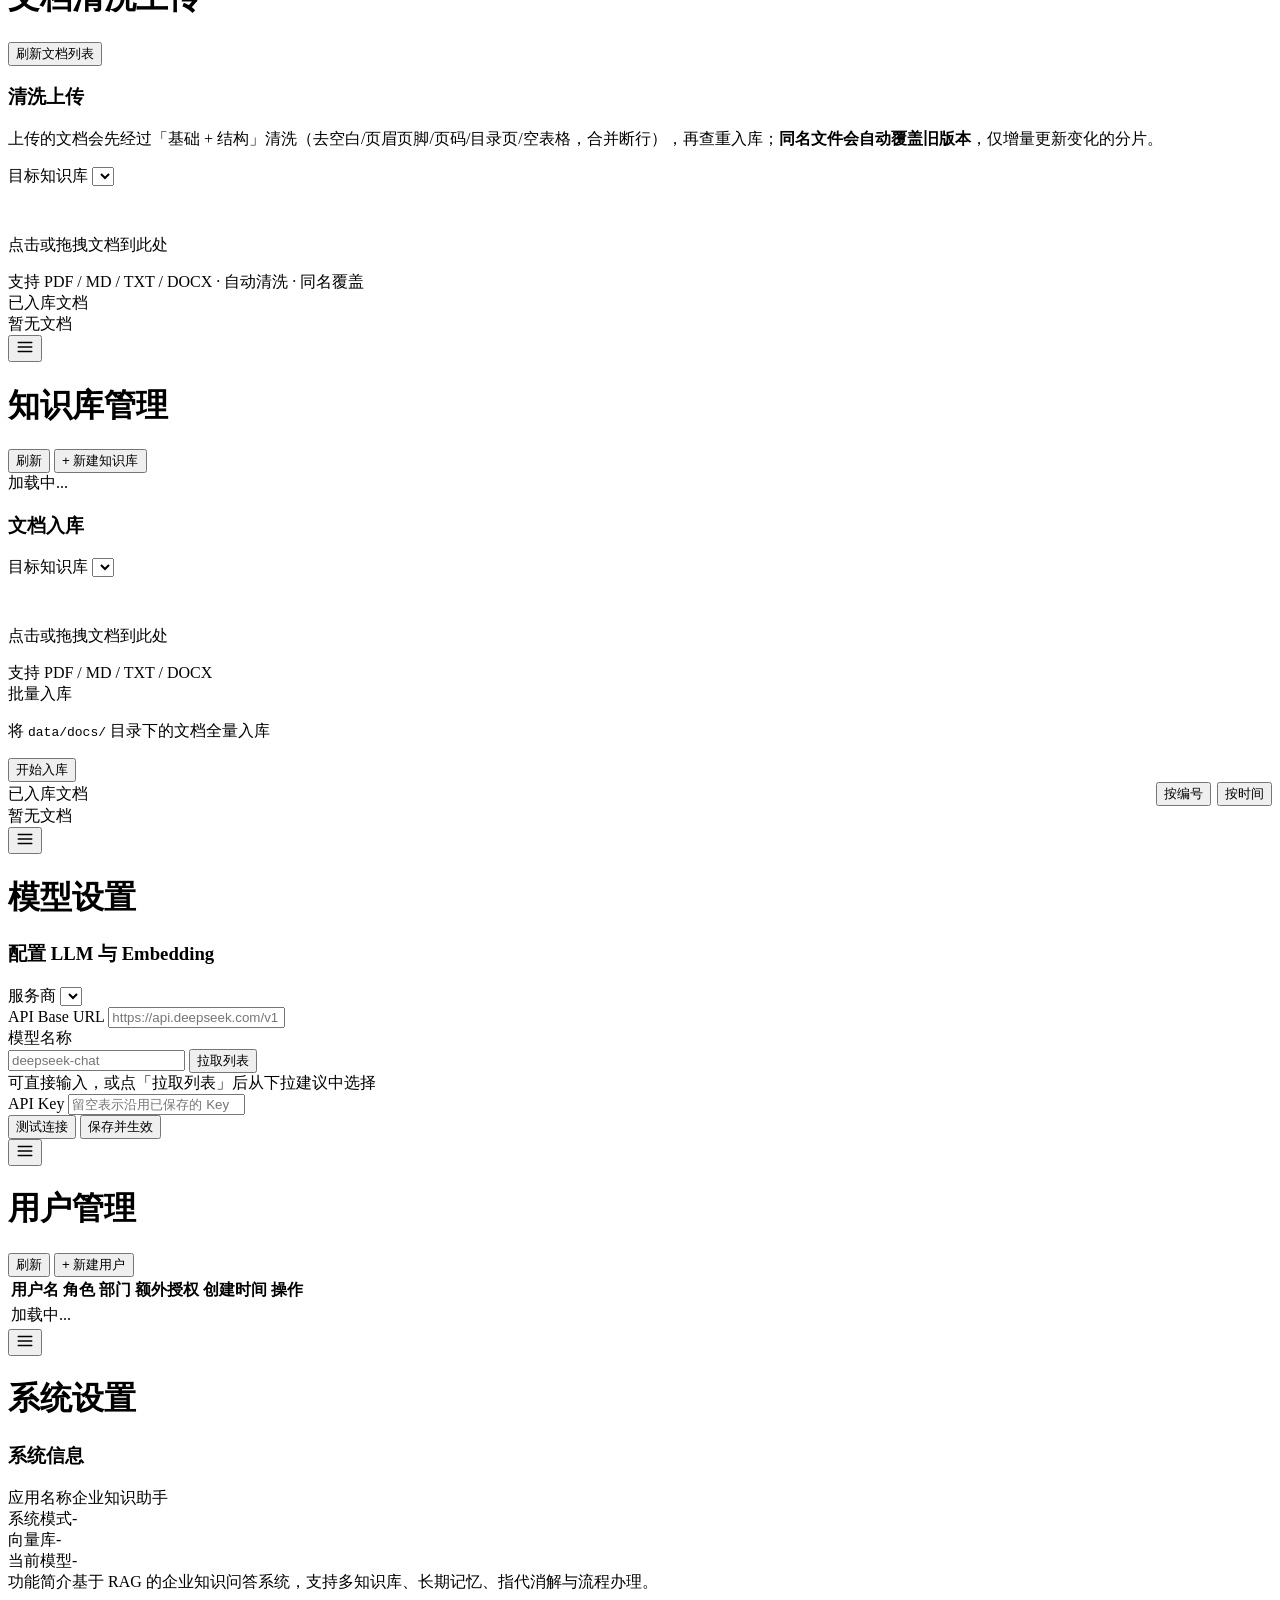
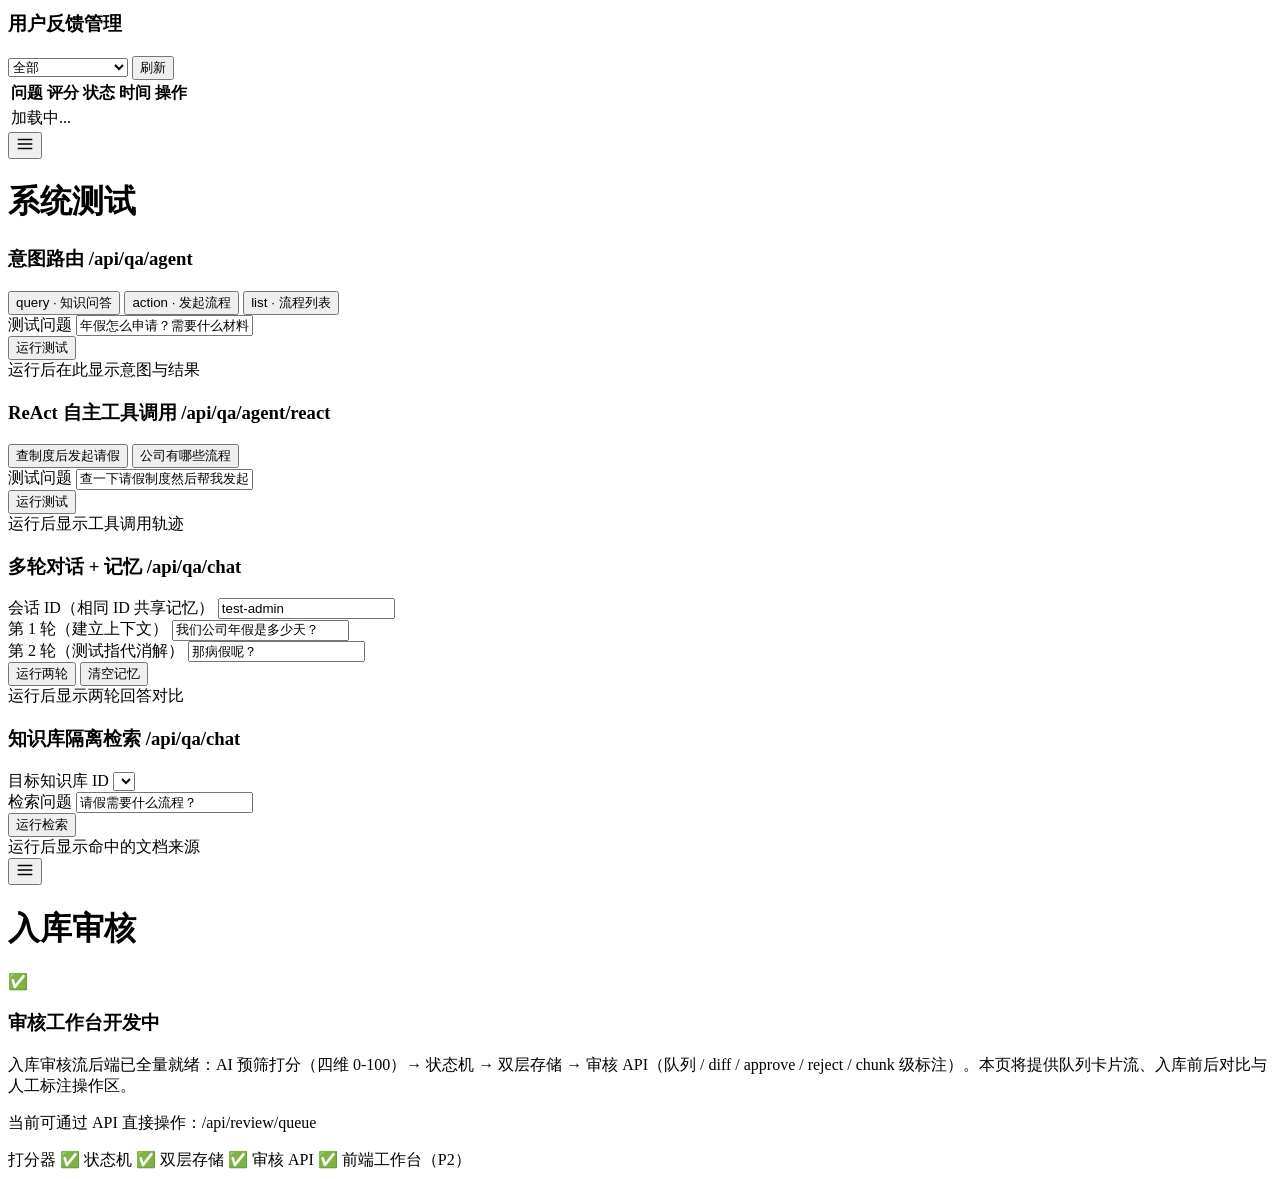
==== commit a70f9c49: "feat(ui): v4.0「科技蓝」改版 P1 合入；docs: 开发手册与文档口径同步 - UI 设计 token 重写：默认浅色科技蓝（#2F6BFF），深色挂 [data-theme="dar" ====
--- a/serve/static/index.html
+++ b/serve/static/index.html
@@ -7,7 +7,7 @@
   <link rel="preconnect" href="https://fonts.googleapis.com" data-page-node-id="E5dOoGeG2mJUwjeH0Dyj3A">
   <link rel="preconnect" href="https://fonts.gstatic.com" crossorigin data-page-node-id="Y42ruyA3L5tWP2dbhHZxSd">
   <link href="https://fonts.googleapis.com/css2?family=Geist:wght@400;500;600;700&family=Geist+Mono:wght@400;500&display=swap" rel="stylesheet" data-page-node-id="0EeuAH3aZfxwZmC2Hq4Hvv">
-  <link rel="stylesheet" href="/static/style.css?v=5.2" data-page-node-id="IRcZHhCZtLCaJSCEBa4pNX">
+  <link rel="stylesheet" href="/static/style.css?v=6.1" data-page-node-id="IRcZHhCZtLCaJSCEBa4pNX">
 </head>
 <body data-page-node-id="zvrdYz2NWEUXIAN7P7Cs7a">
 
@@ -18,17 +18,17 @@
       <svg width="32" height="32" viewBox="0 0 32 32" fill="none" class="logo-mark" xmlns="http://www.w3.org/2000/svg" data-page-node-id="t5ENTioPQfFgvbSOi6FnBF">
         <defs data-page-node-id="dJZTFnb07vwgkSCz7dgeUl">
           <linearGradient id="logoGrad" x1="0" y1="0" x2="32" y2="32" gradientUnits="userSpaceOnUse" data-page-node-id="nOOtfP7KcGfO6hhyPKMqme">
-            <stop stop-color="#18C964" data-page-node-id="Ngdq8VY0rYcDTJBhpFBRuE"/>
-            <stop offset="1" stop-color="#0A9E45" data-page-node-id="ORRH03EOzdiMWW4vTFQazU"/>
+            <stop stop-color="#2F6BFF" data-page-node-id="Ngdq8VY0rYcDTJBhpFBRuE"/>
+            <stop offset="1" stop-color="#1F5AF6" data-page-node-id="ORRH03EOzdiMWW4vTFQazU"/>
           </linearGradient>
         </defs>
         <rect x="1" y="1" width="30" height="30" rx="8" fill="url(#logoGrad)" data-page-node-id="FU16N8a8DsQQZRVGDEA5BP"/>
         <!-- 打开的书 -->
         <path d="M16 9.2c-1.7-1.3-4.1-1.8-7.2-1.8v14.2c3.1 0 5.5.5 7.2 1.8 1.7-1.3 4.1-1.8 7.2-1.8V7.4c-3.1 0-5.5.5-7.2 1.8z" fill="#fff" fill-opacity="0.95" data-page-node-id="KKZmzFGL2yl8vqilLYKSpt"/>
-        <path d="M16 9.2v14.2" stroke="#0A9E45" stroke-width="1.4" stroke-linecap="round" data-page-node-id="recAnxt9BOi3HqNhXx9BBf"/>
+        <path d="M16 9.2v14.2" stroke="#BBd3FF" stroke-width="1.4" stroke-linecap="round" data-page-node-id="recAnxt9BOi3HqNhXx9BBf"/>
         <!-- 书页横线 -->
-        <path d="M11.2 12.4h3.2M11.2 15.2h3.2" stroke="#B7E4C7" stroke-width="1.1" stroke-linecap="round" data-page-node-id="YKiTcvsbIZATegVp7IsnwC"/>
-        <path d="M20.8 12.4h-3.2M20.8 15.2h-3.2" stroke="#B7E4C7" stroke-width="1.1" stroke-linecap="round" data-page-node-id="1FoXNzrMdP1cvOqsGLnsK4"/>
+        <path d="M11.2 12.4h3.2M11.2 15.2h3.2" stroke="#DCE7FF" stroke-width="1.1" stroke-linecap="round" data-page-node-id="YKiTcvsbIZATegVp7IsnwC"/>
+        <path d="M20.8 12.4h-3.2M20.8 15.2h-3.2" stroke="#DCE7FF" stroke-width="1.1" stroke-linecap="round" data-page-node-id="1FoXNzrMdP1cvOqsGLnsK4"/>
       </svg>
       <div class="brand-text" data-page-node-id="r85BqBVsDv9fENQ5EOo6f9">
         <span class="brand-name" data-page-node-id="DSLoCbAhhAhCAusSoBJ1OH">企业知识助手</span>
@@ -68,6 +68,14 @@
         </svg>
         <span data-page-node-id="xaNFXrk5AxU0AFezHPI21U">知识库管理</span>
       </a>
+      <a class="nav-item" href="#" data-view="review" data-min-role="admin" data-page-node-id="r3V1ewN0v9Entry001">
+        <svg width="20" height="20" viewBox="0 0 20 20" fill="none" data-page-node-id="r3V1ewN0v9Entry002">
+          <path d="M10 3l6 3v4c0 3.5-2.5 6-6 7-3.5-1-6-3.5-6-7V6l6-3z" stroke="currentColor" stroke-width="1.5" stroke-linejoin="round" data-page-node-id="r3V1ewN0v9Entry003"/>
+          <path d="M7.5 9.5l2 2 3.5-3.5" stroke="currentColor" stroke-width="1.5" stroke-linecap="round" stroke-linejoin="round" data-page-node-id="r3V1ewN0v9Entry004"/>
+        </svg>
+        <span data-page-node-id="r3V1ewN0v9Entry005">入库审核</span>
+        <span class="nav-badge warn" id="navReviewBadge" style="display:none" data-page-node-id="r3V1ewN0v9Entry006">0</span>
+      </a>
     </nav>
 
     <!-- 导航：系统 -->
@@ -147,6 +155,13 @@
       </header>
 
       <div class="content" data-page-node-id="GOeyUALeoWLaI1T0vXrKEy">
+        <div class="dashboard-hero" data-page-node-id="h3r0v4AskBtn001">
+          <div data-page-node-id="h3r0v4AskBtn002">
+            <h2 id="heroGreeting" data-page-node-id="h3r0v4AskBtn003">你好，需要查点什么？</h2>
+            <p data-page-node-id="h3r0v4AskBtn004">230+ 份制度文档已就绪，支持来源引用与流程办理</p>
+          </div>
+          <button class="hero-btn" id="heroAskBtn" data-page-node-id="h3r0v4AskBtn005">开始提问 →</button>
+        </div>
         <div class="stat-grid" data-page-node-id="3ZBeF7JD3JbrdQ9lq7OmFk">
           <div class="stat-card" data-page-node-id="dOFJ2q1WWA2uvhhKsS6123">
             <span class="stat-label" data-page-node-id="dLgK5UyFDRS15d7FBSEopZ">文档总数</span>
@@ -609,6 +624,34 @@
       </div>
     </div>
 
+    <!-- ===== 视图：入库审核（v4.0 占位页，功能随 P2 落地） ===== -->
+    <div class="view" id="view-review" data-page-node-id="r3v1ewV1ewPl4ce">
+      <header class="topbar" data-page-node-id="r3v1ewV1ewPl4ce2">
+        <div class="topbar-left" data-page-node-id="r3v1ewV1ewPl4ce3">
+          <button class="collapse-btn" id="sidebarToggle7" title="折叠/展开" data-page-node-id="r3v1ewV1ewPl4ce4">
+            <svg viewBox="0 0 24 24" width="18" height="18" fill="none" stroke="currentColor" stroke-width="2" stroke-linecap="round" data-page-node-id="r3v1ewV1ewPl4ce5"><line x1="3" y1="6" x2="21" y2="6" data-page-node-id="r3v1ewV1ewPl4ce6"/><line x1="3" y1="12" x2="21" y2="12" data-page-node-id="r3v1ewV1ewPl4ce7"/><line x1="3" y1="18" x2="21" y2="18" data-page-node-id="r3v1ewV1ewPl4ce8"/></svg>
+          </button>
+          <h1 class="page-title" data-page-node-id="r3v1ewV1ewPl4ce9">入库审核</h1>
+        </div>
+        <div class="topbar-right" data-page-node-id="r3v1ewV1ewPl4ceA"></div>
+      </header>
+      <div class="content" data-page-node-id="r3v1ewV1ewPl4ceB">
+        <div class="review-placeholder" data-page-node-id="r3v1ewV1ewPl4ceC">
+          <div class="ph-icon" data-page-node-id="r3v1ewV1ewPl4ceD">✅</div>
+          <h3 data-page-node-id="r3v1ewV1ewPl4ceE">审核工作台开发中</h3>
+          <p data-page-node-id="r3v1ewV1ewPl4ceF">入库审核流后端已全量就绪：AI 预筛打分（四维 0-100）→ 状态机 → 双层存储 → 审核 API（队列 / diff / approve / reject / chunk 级标注）。本页将提供队列卡片流、入库前后对比与人工标注操作区。</p>
+          <p data-page-node-id="r3v1ewV1ewPl4ceG">当前可通过 API 直接操作：<span class="font-mono">/api/review/queue</span></p>
+          <div class="ph-steps" data-page-node-id="r3v1ewV1ewPl4ceH">
+            <span class="ph-step done" data-page-node-id="r3v1ewV1ewPl4ceI">打分器 ✅</span>
+            <span class="ph-step done" data-page-node-id="r3v1ewV1ewPl4ceJ">状态机 ✅</span>
+            <span class="ph-step done" data-page-node-id="r3v1ewV1ewPl4ceK">双层存储 ✅</span>
+            <span class="ph-step done" data-page-node-id="r3v1ewV1ewPl4ceL">审核 API ✅</span>
+            <span class="ph-step" data-page-node-id="r3v1ewV1ewPl4ceM">前端工作台（P2）</span>
+          </div>
+        </div>
+      </div>
+    </div>
+
   </main>
 
   <!-- ==================== 通用模态框 ==================== -->
@@ -626,6 +669,6 @@
     </div>
   </div>
 
-  <script src="/static/app.js?v=5.1"></script>
+  <script src="/static/app.js?v=6.0"></script>
 </body>
 </html>
